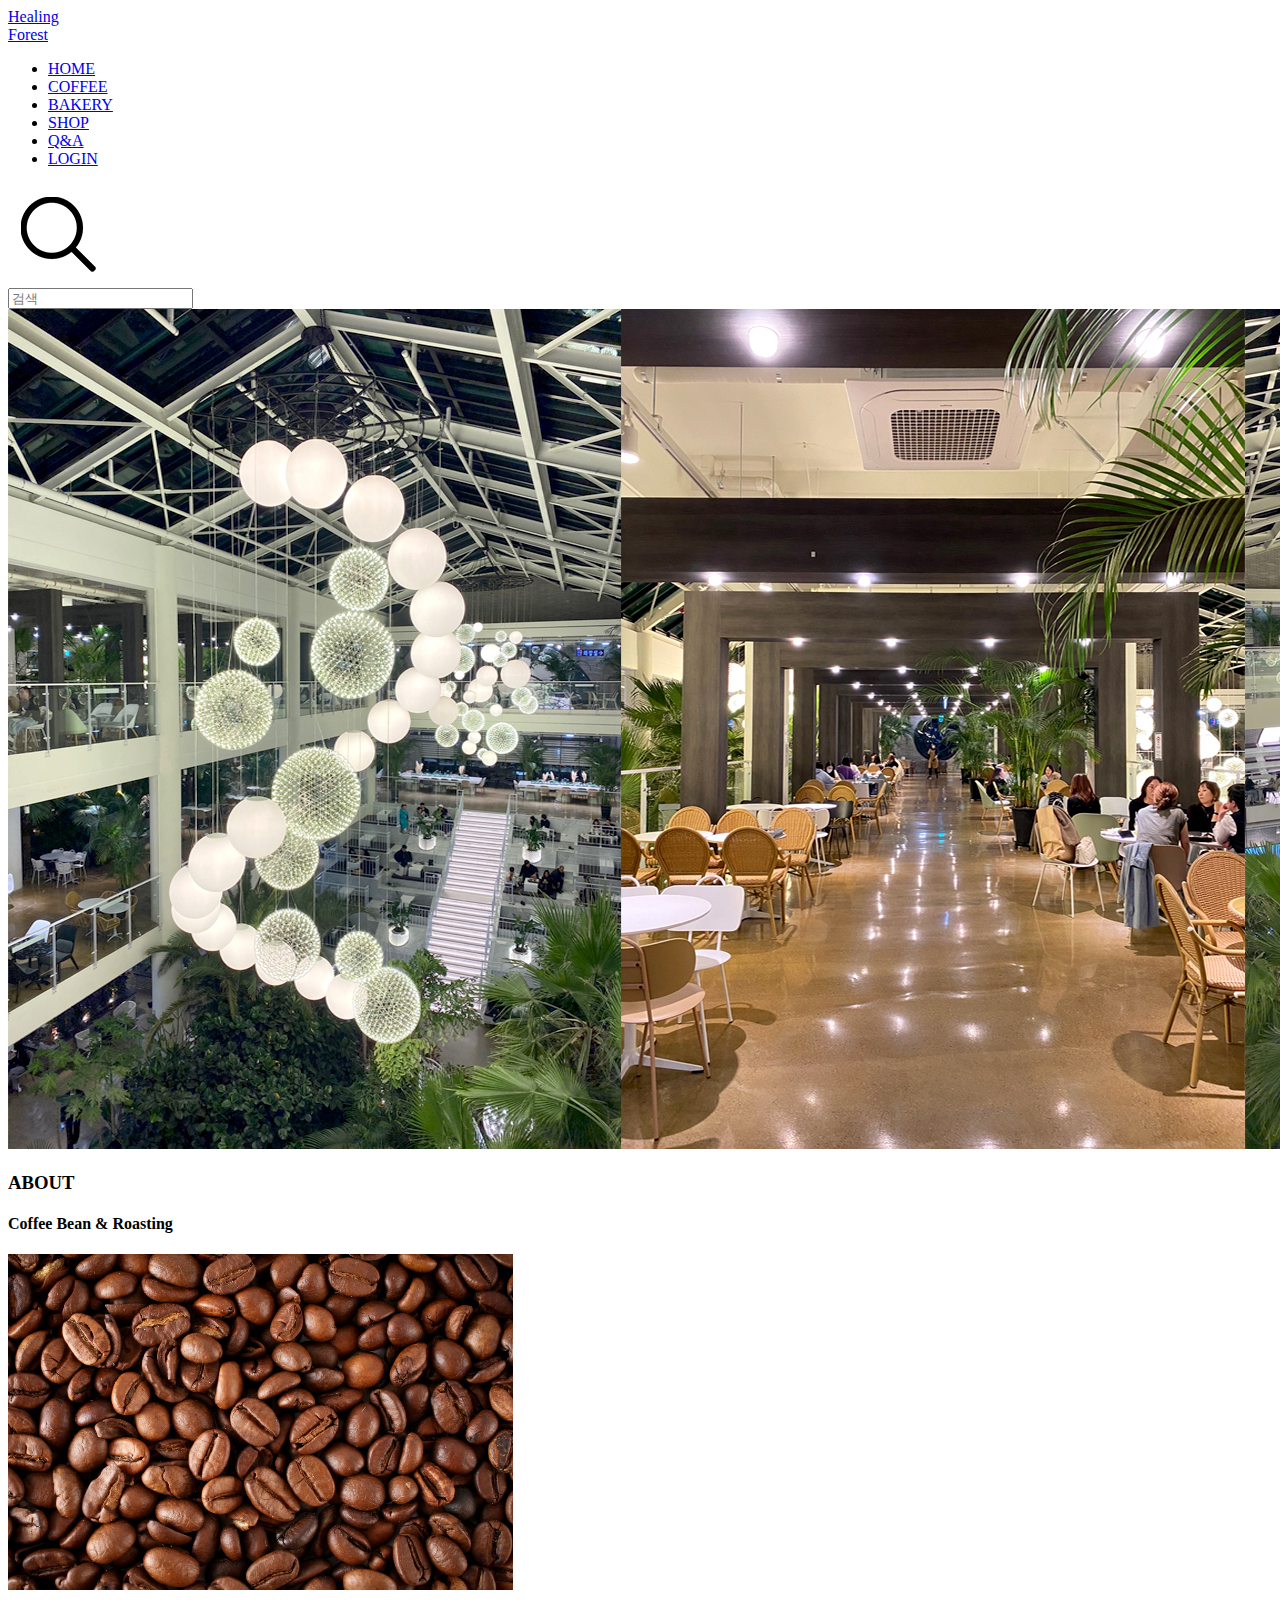
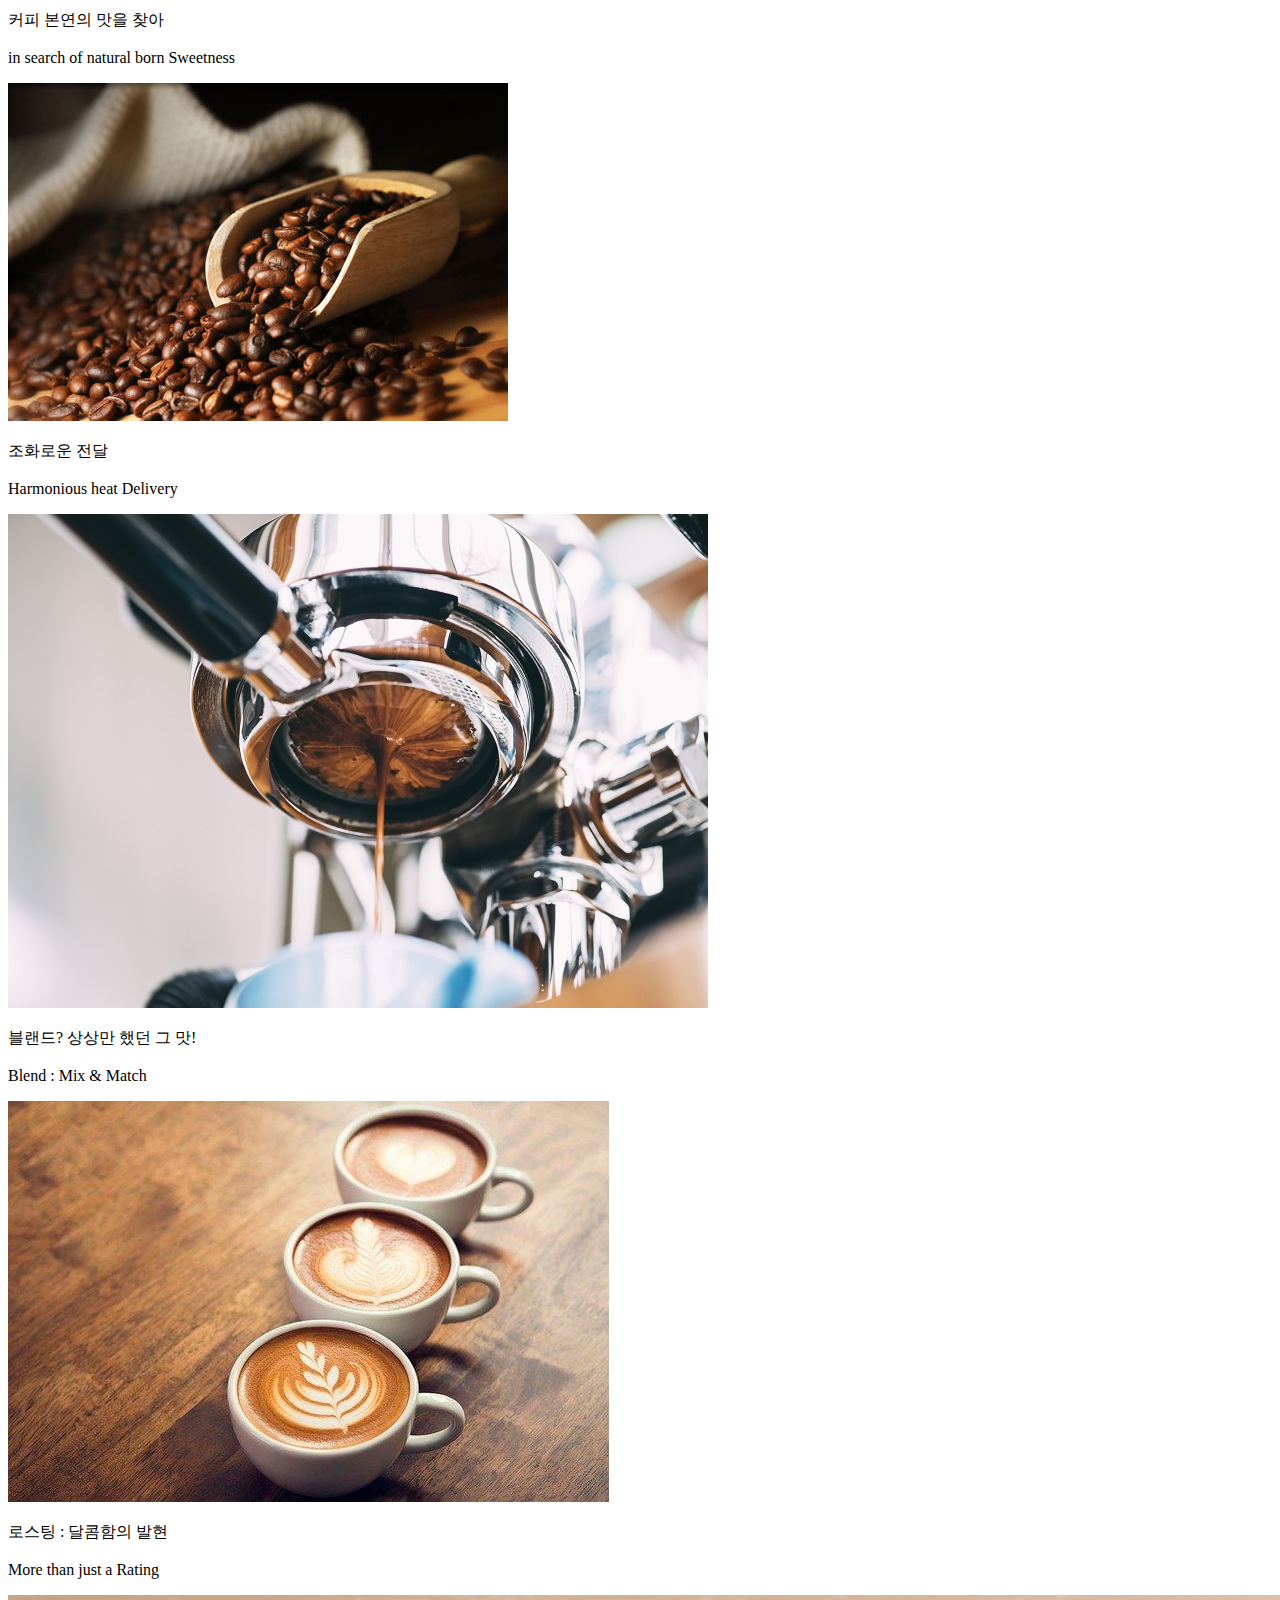
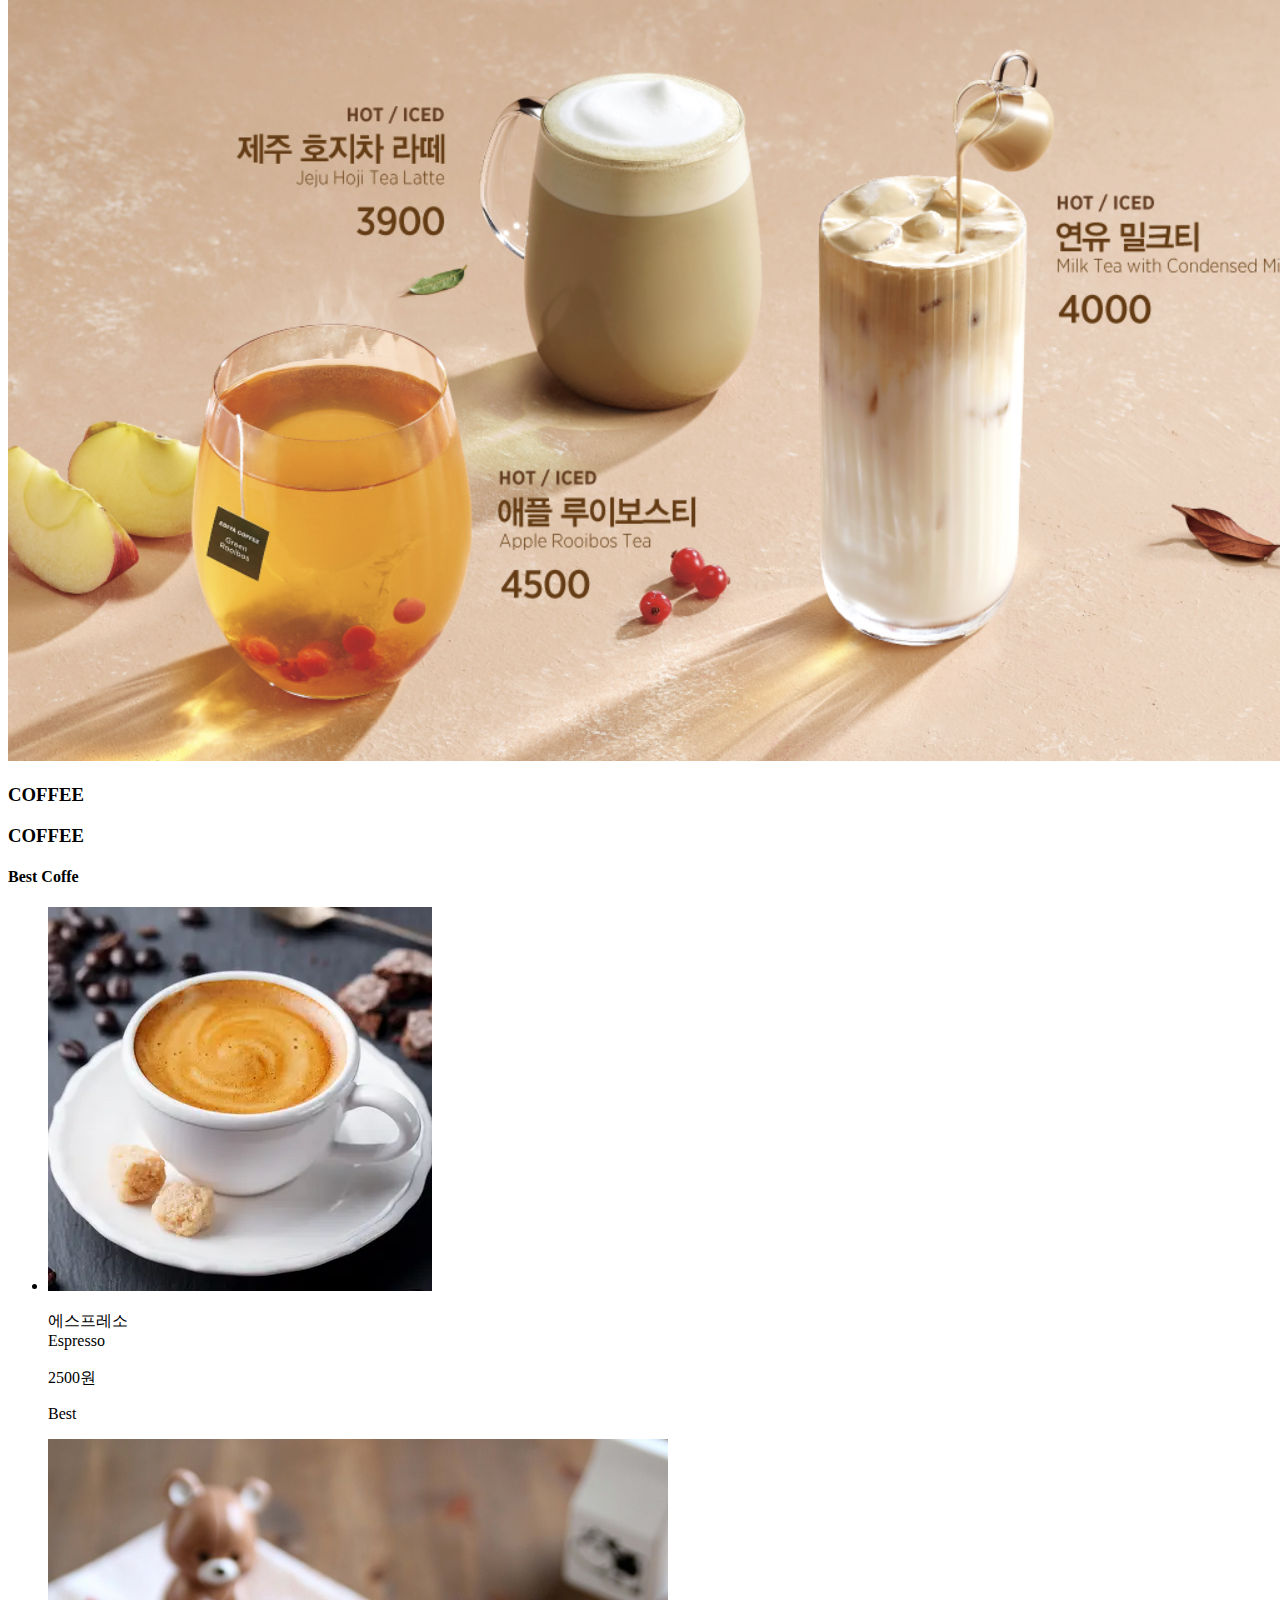
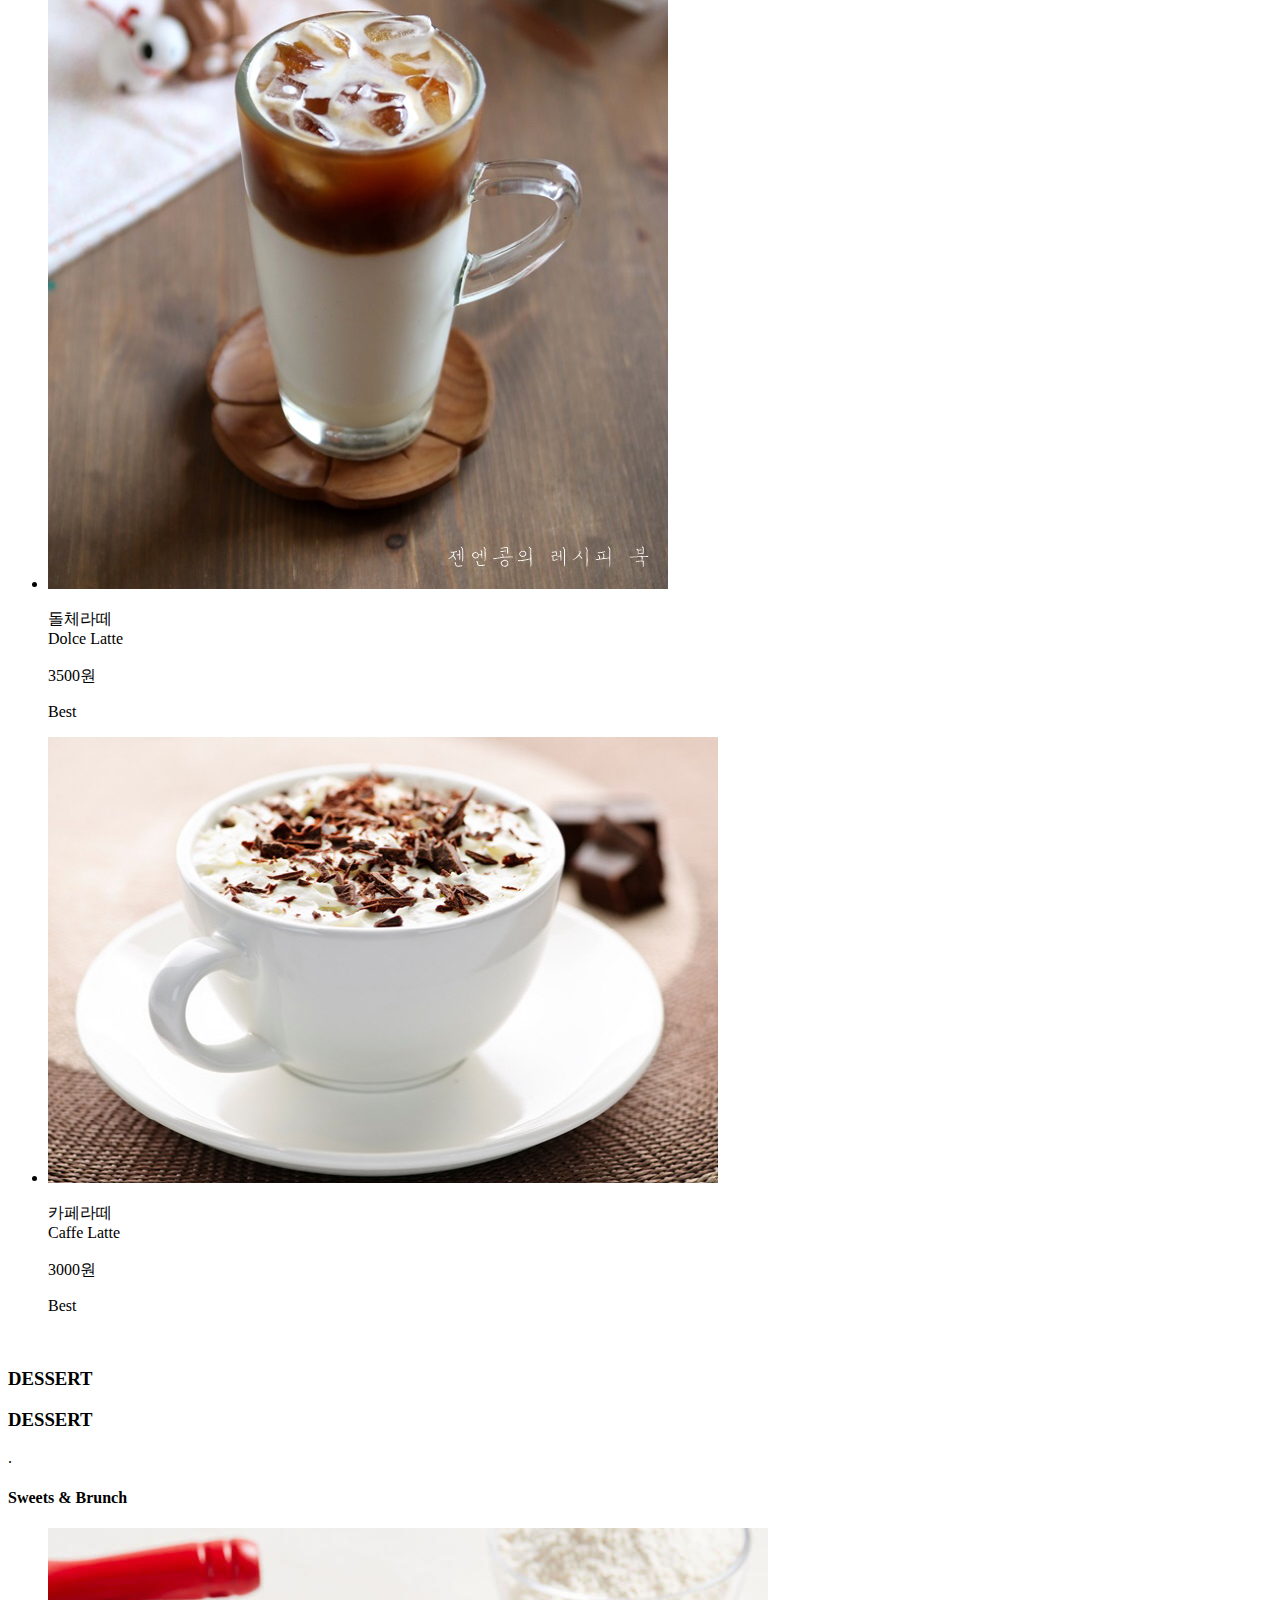
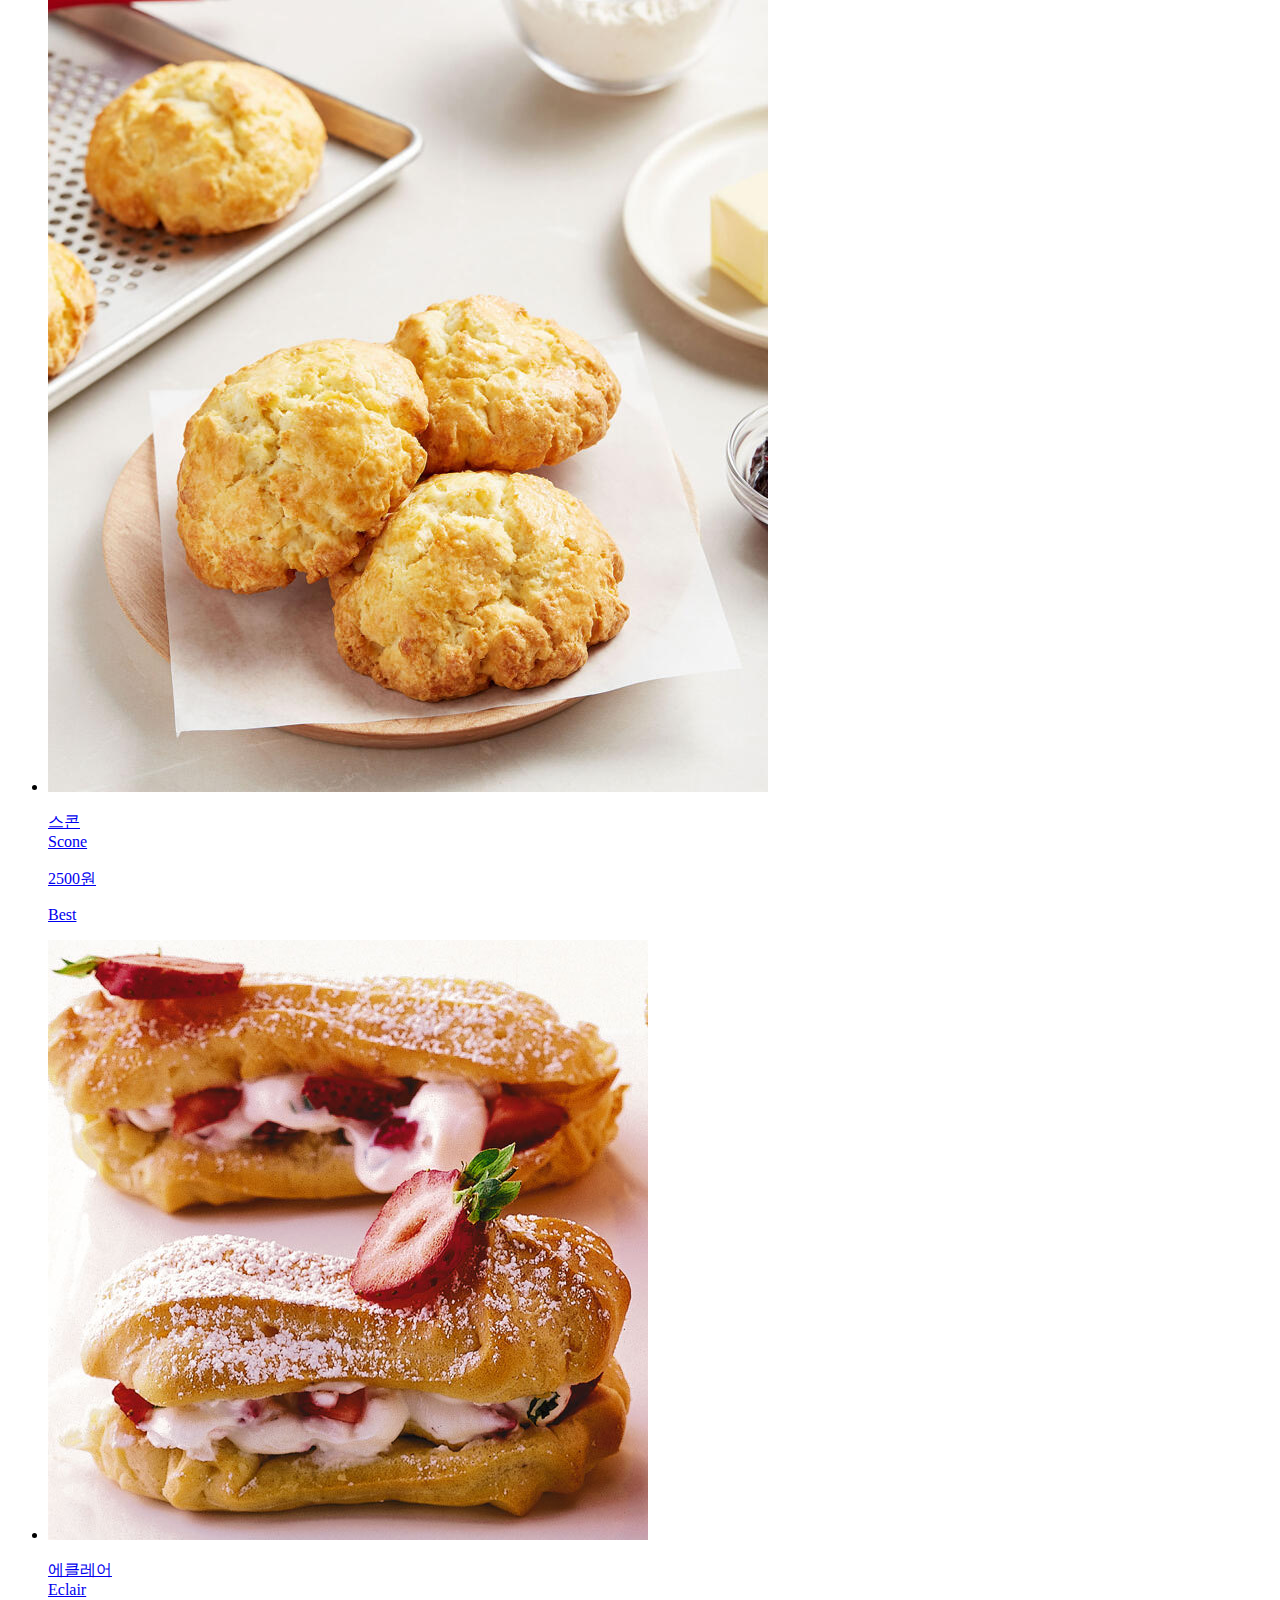
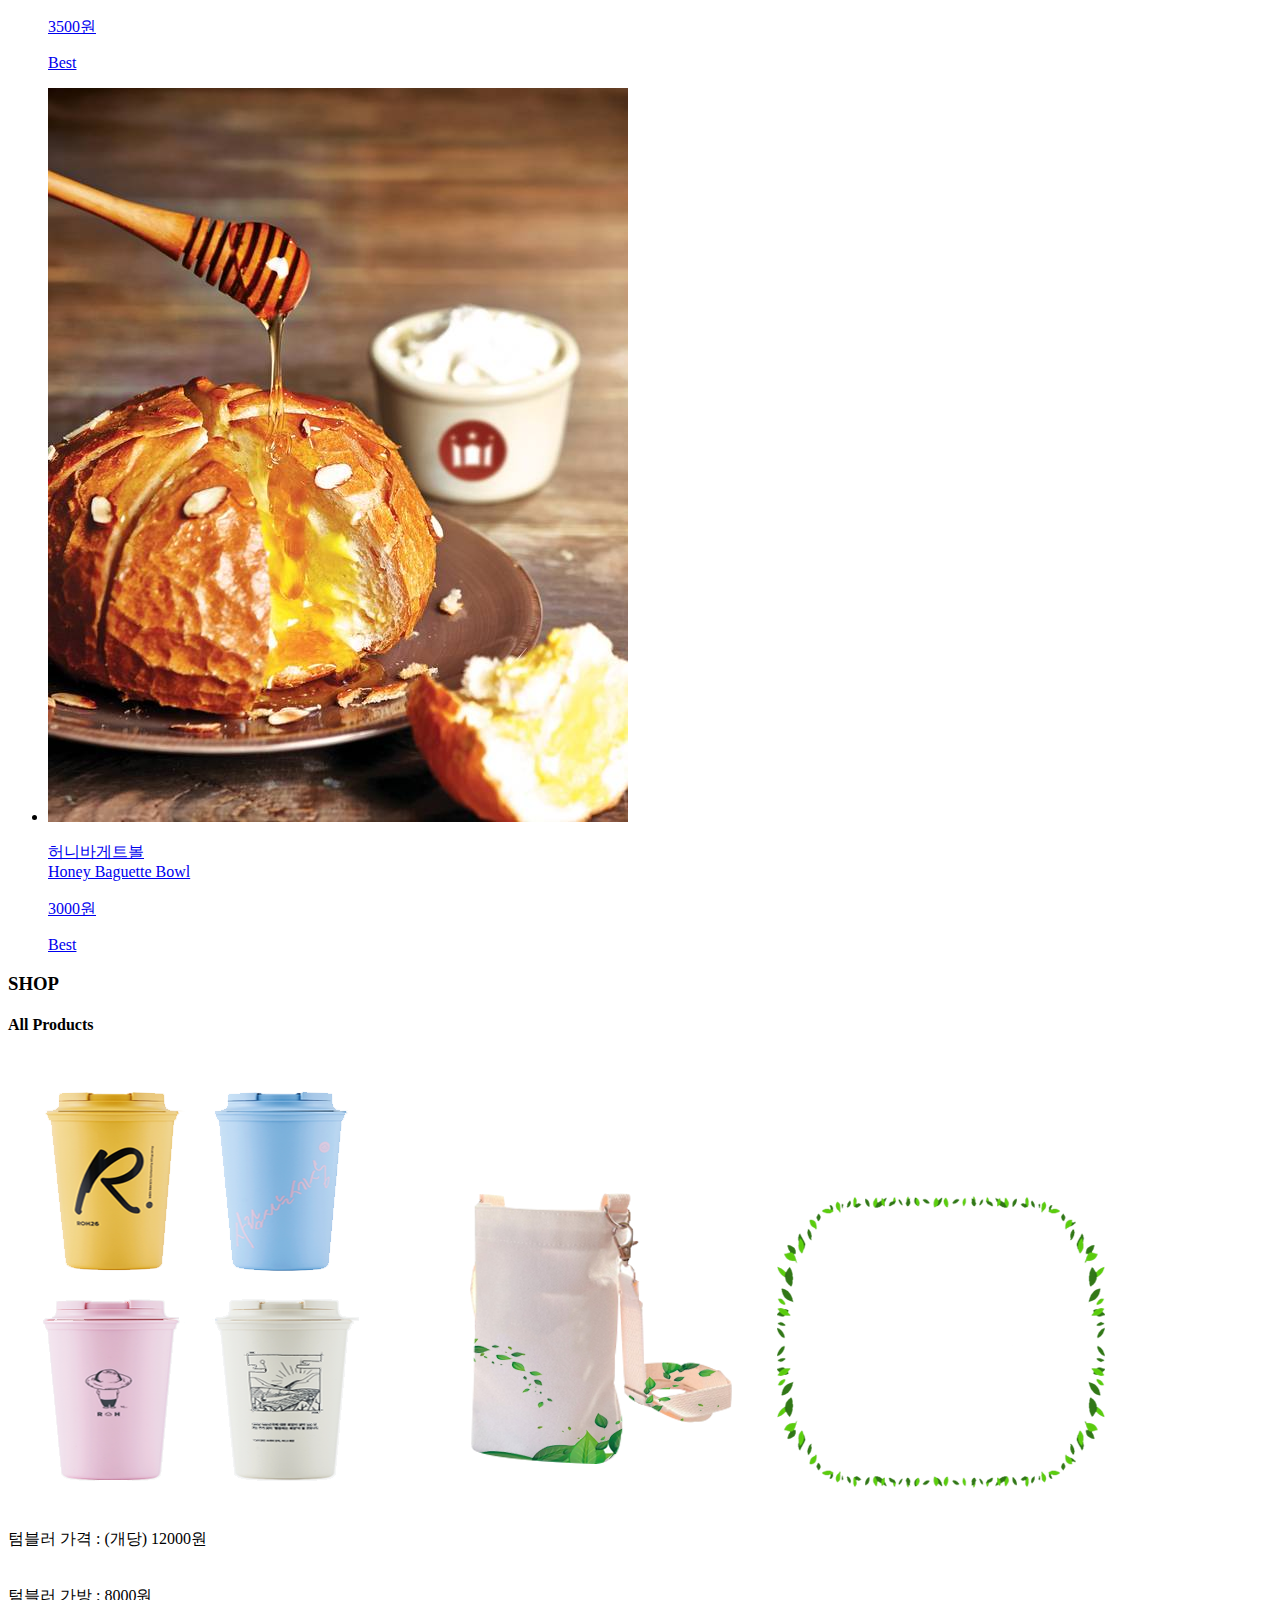
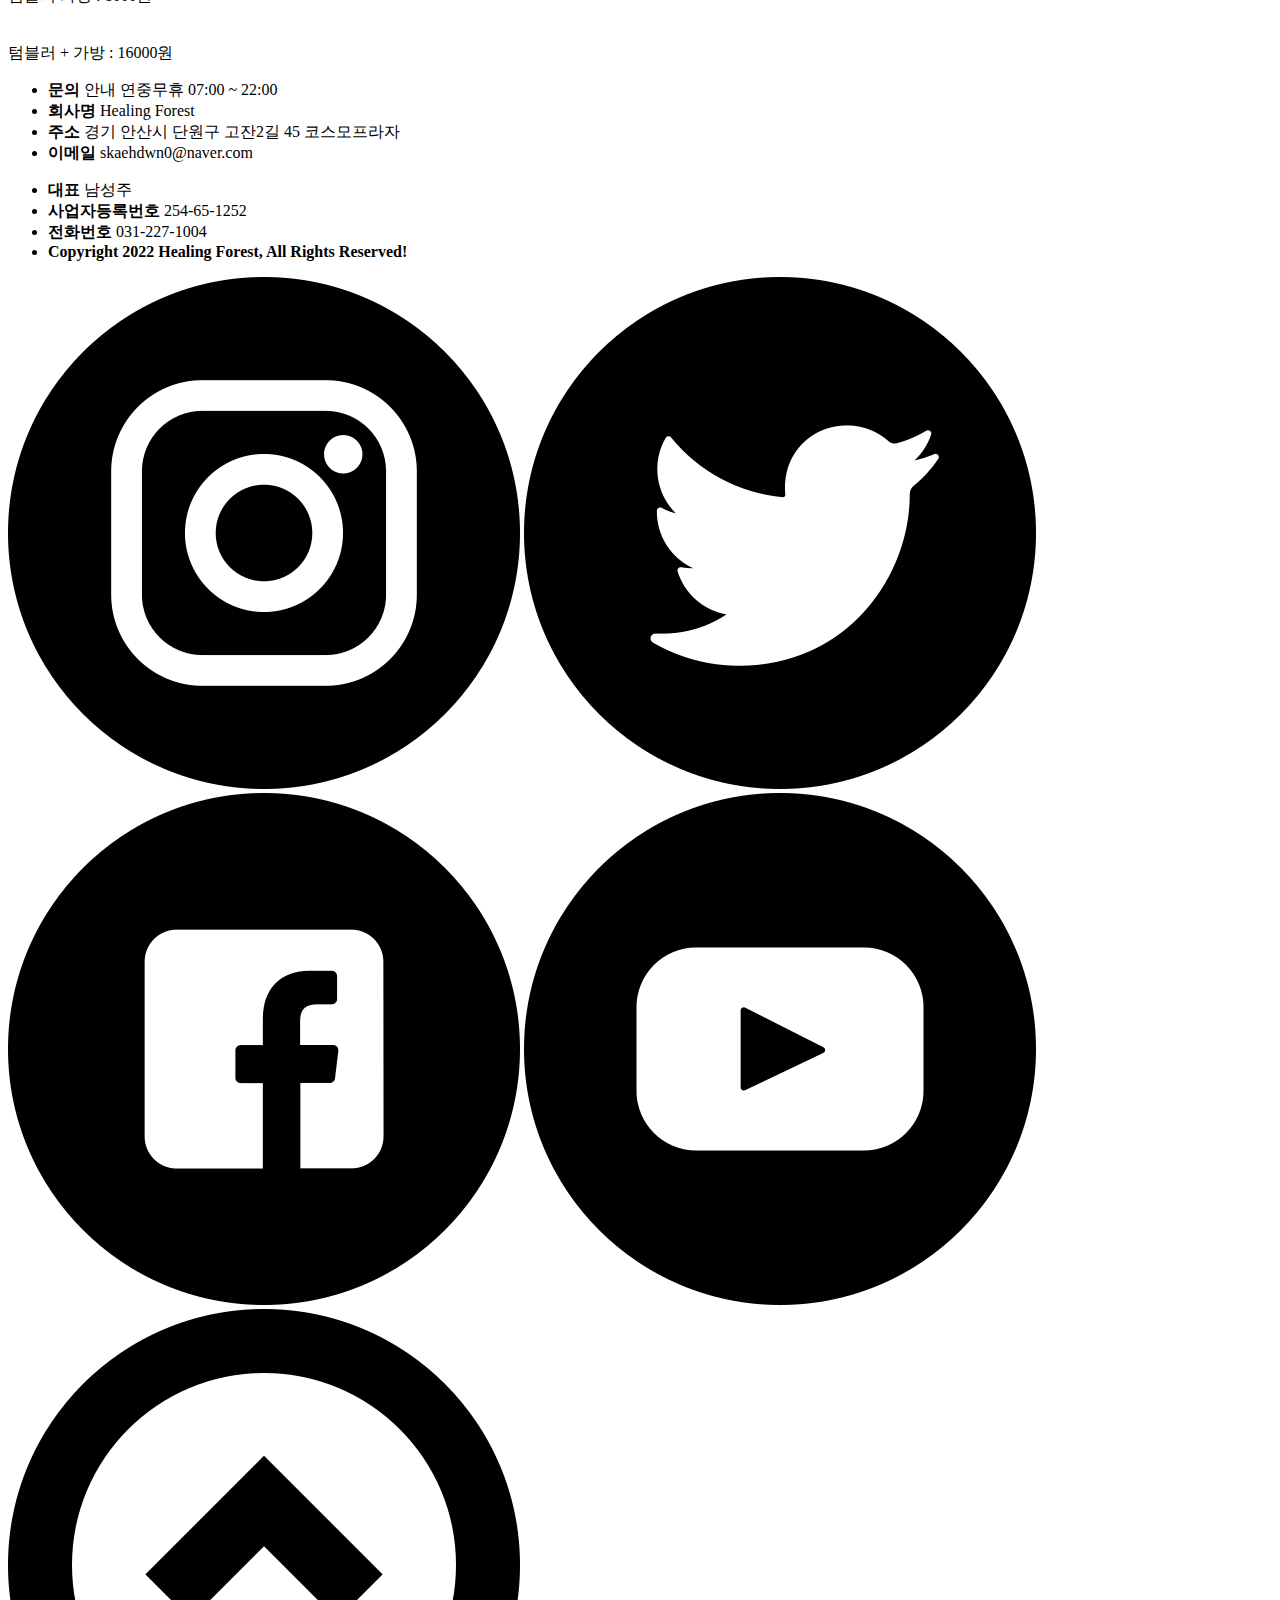
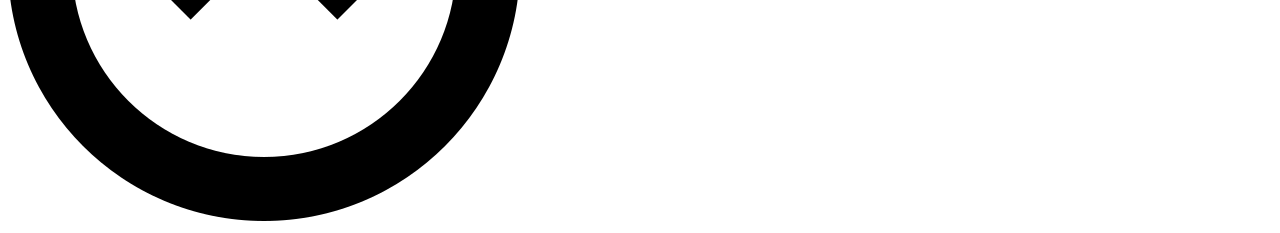
==== index.html @ e21e1502 "11/29" ====
<!DOCTYPE html>
<html lang="en">

<head>
    <meta charset="UTF-8">
    <meta http-equiv="X-UA-Compatible" content="IE=edge">
    <meta name="viewport" content="width=device-width, initial-scale=1.0">
    <title>Main Page</title>
    <link rel="stylesheet" href="main.css">

    <link href="https://fonts.googleapis.com/css2?family=Josefin+Sans&display=swap" rel="stylesheet">
    <script src="https://ajax.googleapis.com/ajax/libs/jquery/3.6.1/jquery.min.js"></script>

    <!-- 디저트 호버 + 이벤트 깜빡임 효과 -->
    <script>
        $(document).ready(function () {
            $('#dessert img').hover(function () {
                $(this).siblings('.best').fadeIn();
            }, function () {
                $(this).siblings('.best').fadeOut();
            });
        });

        setInterval(function () {
            $('.Event').toggle();
        }, 150);
    </script>
</head>

<body>
    <header>
        <a href="C:\Users\LINE\Documents\NamSeongJu\SeongJu\main.html">
            <div class="divHealingForest">Healing<br>Forest</div>
        </a>
        <div id="Healing">
            <ul>
                <li><a href="#">HOME</a></li>
                <li><a href="#">COFFEE</a></li>
                <li><a href="#">BAKERY</a></li>
                <li><a href="#">SHOP</a></li>
                <li><a href="#">Q&A</a></li>
                <li><a href="#">LOGIN</a></li>
            </ul>
        </div>

        <div class="img1">
            <img src="img0.png" alt="">
            <form action="action_page.php">
                <input type="text" name="box" placeholder="검색">
            </form>
        </div>
    </header>

    <div class="bar">
        <img src="img.jpg" alt="">
    </div>


    <section id="about">
        <h3>ABOUT</h3>
        <h4>Coffee Bean & Roasting</h4>
        <div class="div1">
            <a href="#"><img src="img4.png" alt=""></a>
            <p>커피 본연의 맛을 찾아<br><br>in search of natural born Sweetness</p>
        </div>
        <div class="div2">
            <a href=""><img src="img3.jpg" alt=""></a>
            <p>조화로운 전달<br><br>Harmonious heat Delivery</p>
        </div>

        <div class="div3">
            <a href=""><img src="img4.jpg" alt=""></a>
            <p>블랜드? 상상만 했던 그 맛!<br><br>Blend : Mix & Match</p>
        </div>

        <div class="div4">
            <a href="#"><img src="img5.jpg" alt=""></a>
            <p>로스팅 : 달콤함의 발현<br><br>More than just a Rating</p>
        </div>
    </section>

    <div class="coffee">
        <img src="coffee.jpg" alt="">
        <h3>COFFEE</h3>
    </div>

    <section id="coffee">
        <h3>COFFEE</h3>
        <h4>Best Coffe</h4>

        <div>
            <ul>
                <li><a href="#"><img src="img7.jpg" alt=""></a>
                    <p>에스프레소<br>Espresso<br><br>2500원</p>
                    <p class="best">Best</p>
                </li>
                <li><a href="#"><img src="img8.jpg" alt=""></a>
                    <p>돌체라떼<br>Dolce Latte<br><br>3500원</p>
                    <p class="best">Best</p>
                </li>
                <li><a href="#"><img src="img9.jpg" alt=""></a>
                    <p>카페라떼<br>Caffe Latte<br><br>3000원</p>
                    <p class="best">Best</p>
                </li>
            </ul>
        </div>

    </section>

    <div class="dessert">
        <img src="dessert.png" alt="">
        <h3>DESSERT</h3>
    </div>

    <section id="dessert">
        <h3>DESSERT</h3>.
        <h4>Sweets & Brunch</h4>

        <div>
            <ul>
                <li>
                    <a href="#">
                        <img src="img11.jpg" alt="">
                        <p>스콘<br>Scone<br><br>2500원</p>
                        <p class="best">Best</p>
                    </a>
                </li>

                <li><a href="#"><img src="img12.jpg" alt="">
                        <p>에클레어<br>Eclair<br><br>3500원</p>
                        <p class="best">Best</p>
                    </a>
                </li>

                <li><a href="#"><img src="img13.jpg" alt="">
                        <p>허니바게트볼<br>Honey Baguette Bowl<br><br>3000원</p>
                        <p class="best">Best</p>
                    </a>
                </li>
            </ul>
        </div>
    </section>

    <section id="shop">
        <h3>SHOP</h3>
        <h4>All Products</h4>
        <div>
            <a href="#"><img src="Tb.png" alt="" class="img0"></a>
            <a href="#"><img src="img25.png" alt="" class="img0"></a>
            <img src="img26.png" alt="">
            <p class="Event">Event</p>
        </div>
        <p>텀블러 가격 : (개당) 12000원<br><br><br>텀블러 가방 : 8000원<br><br><br>텀블러 + 가방 : 16000원</p>
    </section>

    <footer>
        <div class="section">
            <div class="information1">
                <ul>
                    <li><b>문의</b> 안내 연중무휴 07:00 ~ 22:00</li>
                    <li><b>회사명</b> Healing Forest</li>
                    <li><b>주소</b> 경기 안산시 단원구 고잔2길 45 코스모프라자</li>
                    <li><b>이메일</b> skaehdwn0@naver.com</li>
                </ul>
            </div>


            <div class="information2">
                <ul>
                    <li><b>대표</b> 남성주</li>
                    <li><b>사업자등록번호</b> 254-65-1252</li>
                    <li><b>전화번호</b> 031-227-1004</li>
                    <li><b>Copyright 2022 Healing Forest, All Rights Reserved!</b></li>
                </ul>
            </div>


            <div class="img2">
                <a href="#"><img src="instar.png" alt="인스타"></a>
                <a href="#"><img src="Twich.png" alt="트위치"></a>
                <a href="#"><img src="facebook.png" alt="페북"></a>
                <a href="#"><img src="youtube.png" alt="유튜브"></a>
            </div>
        </div>

        <div class="img4">
            <a href="#"><img src="top.png" alt="맨위로"></a>
        </div>
    </footer>
</body>

</html>
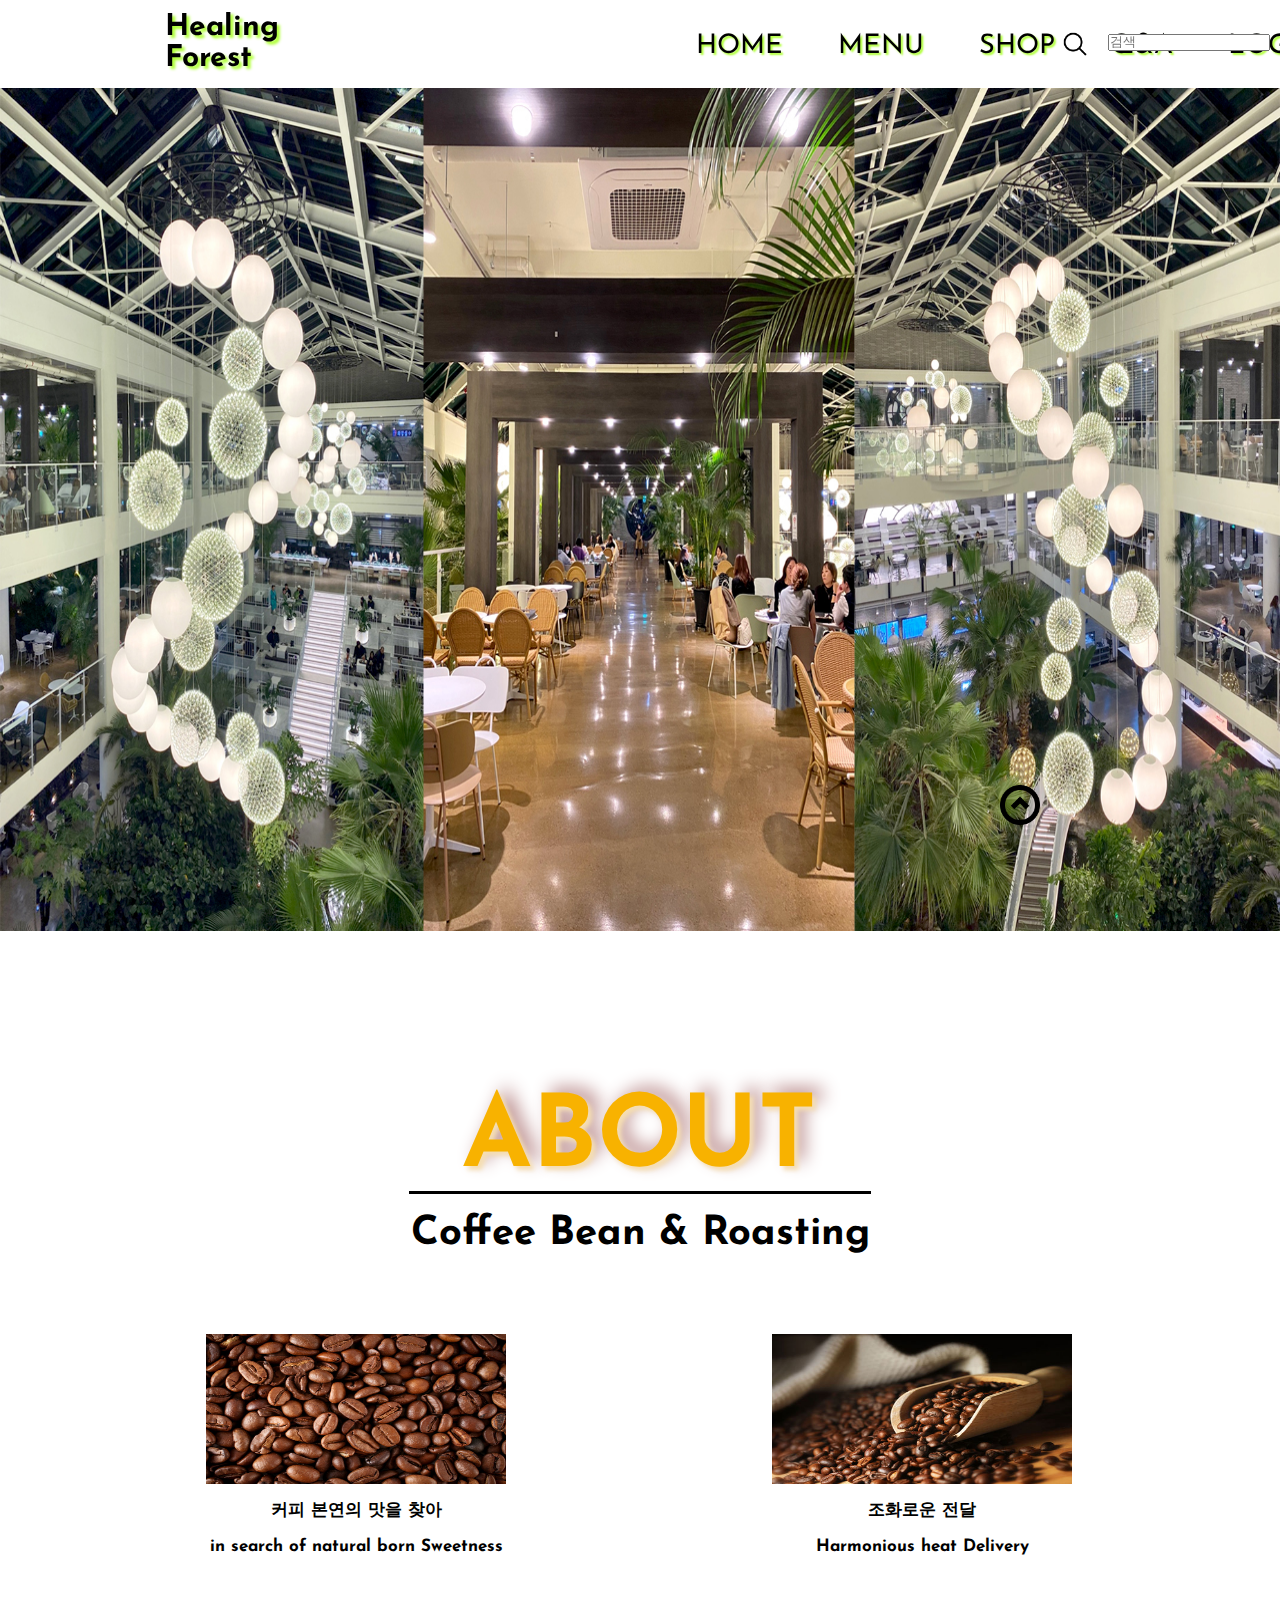
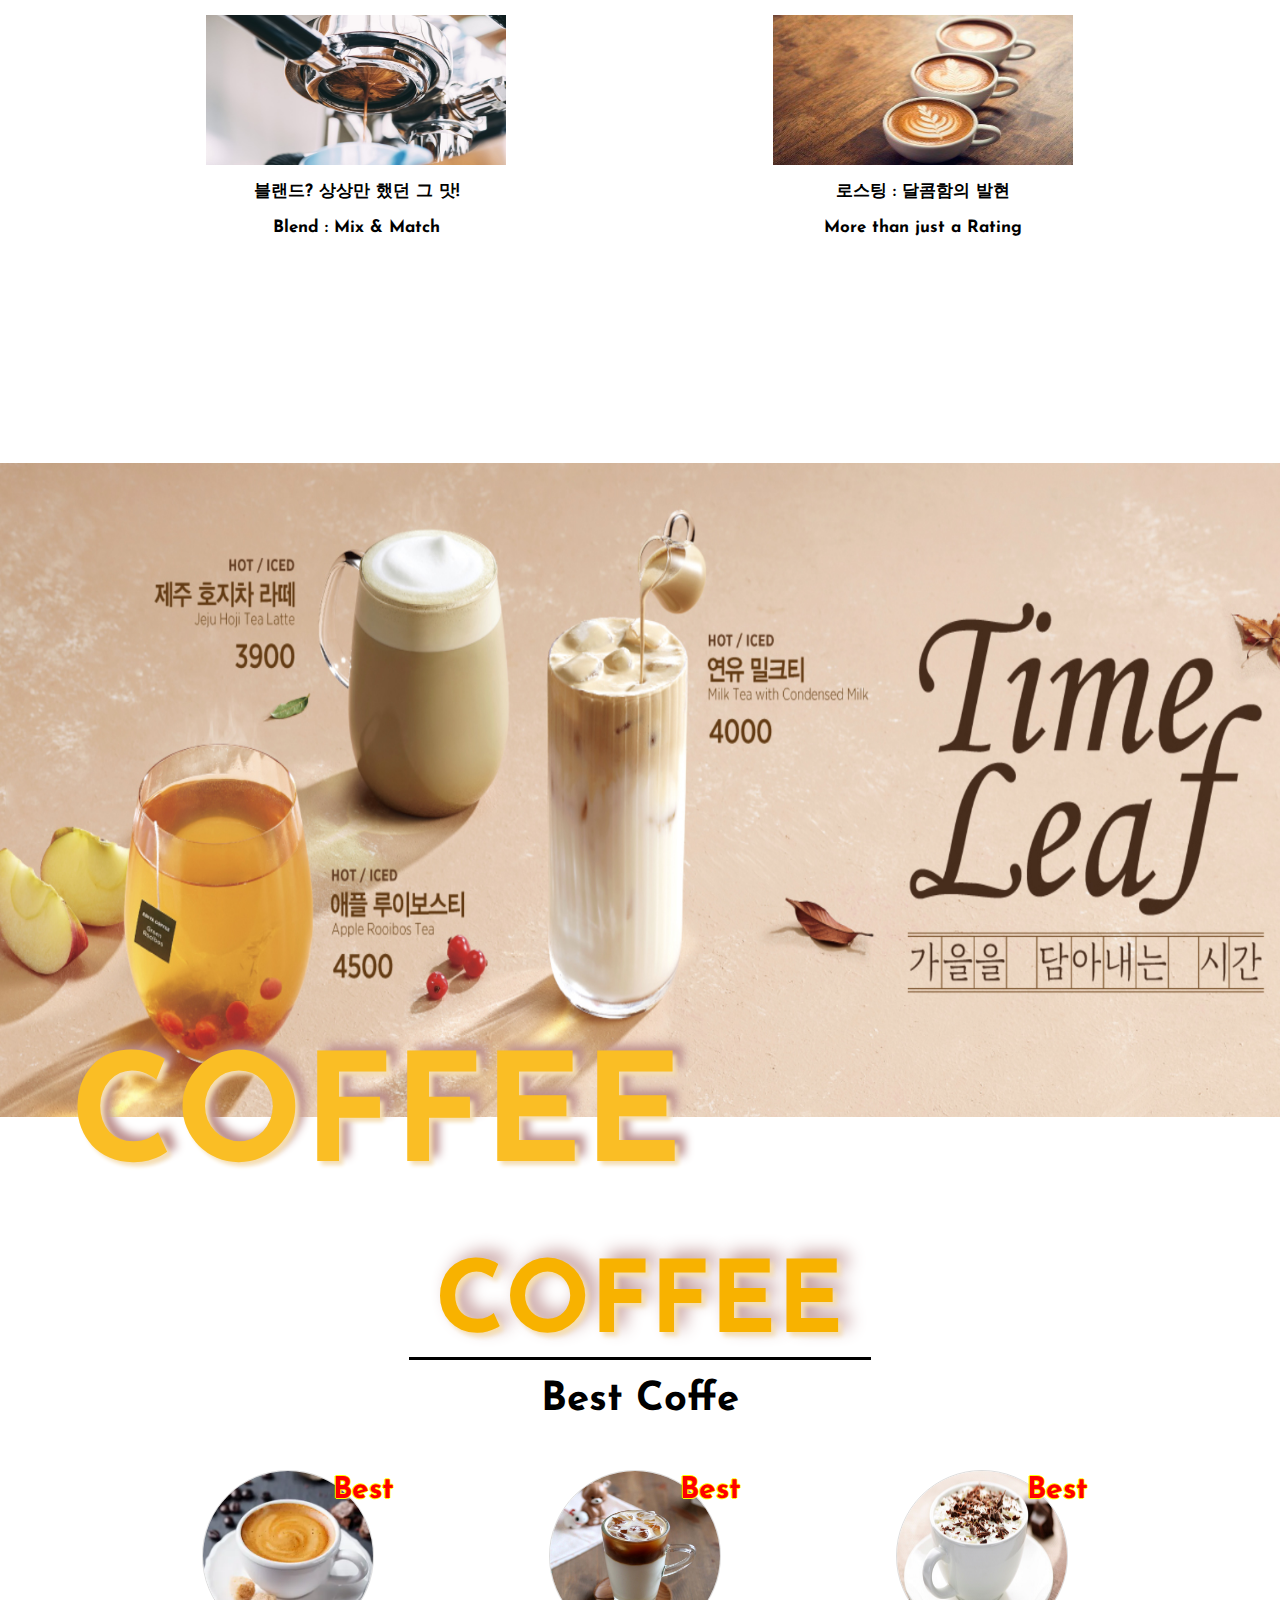
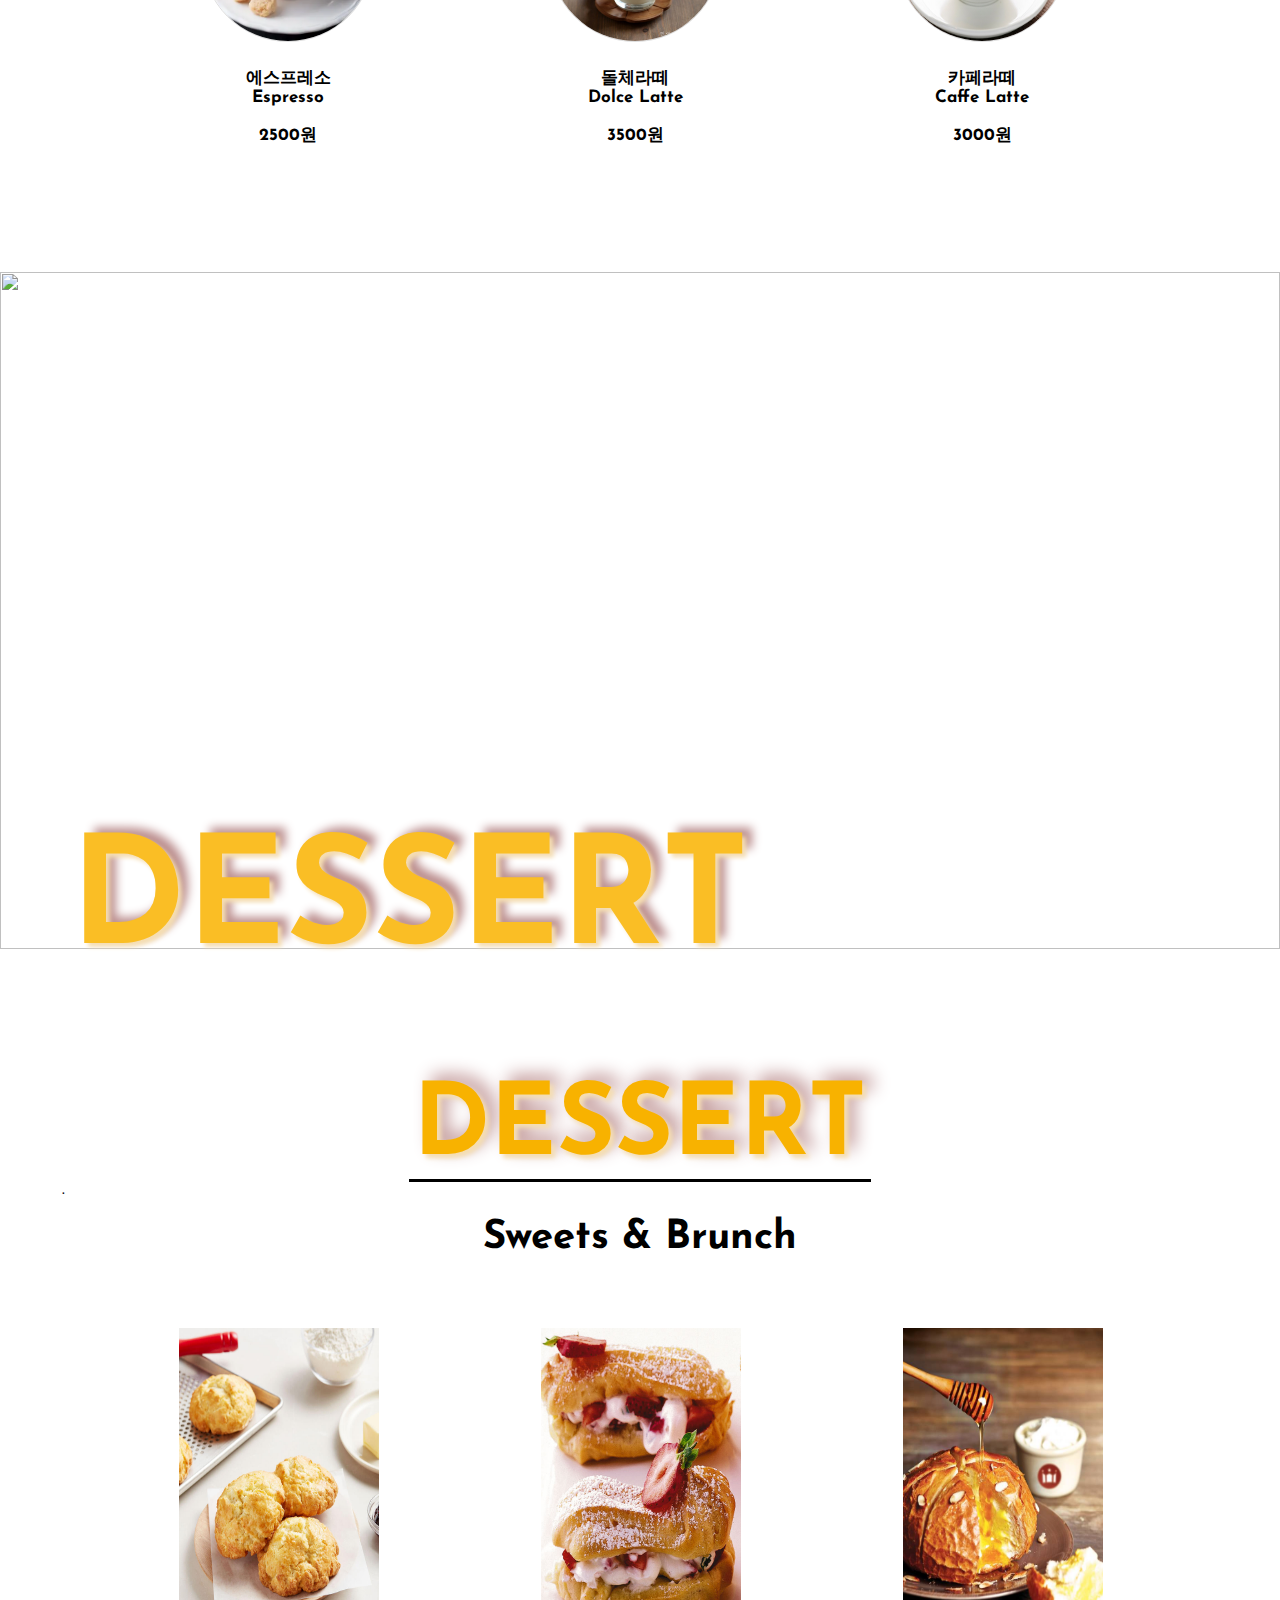
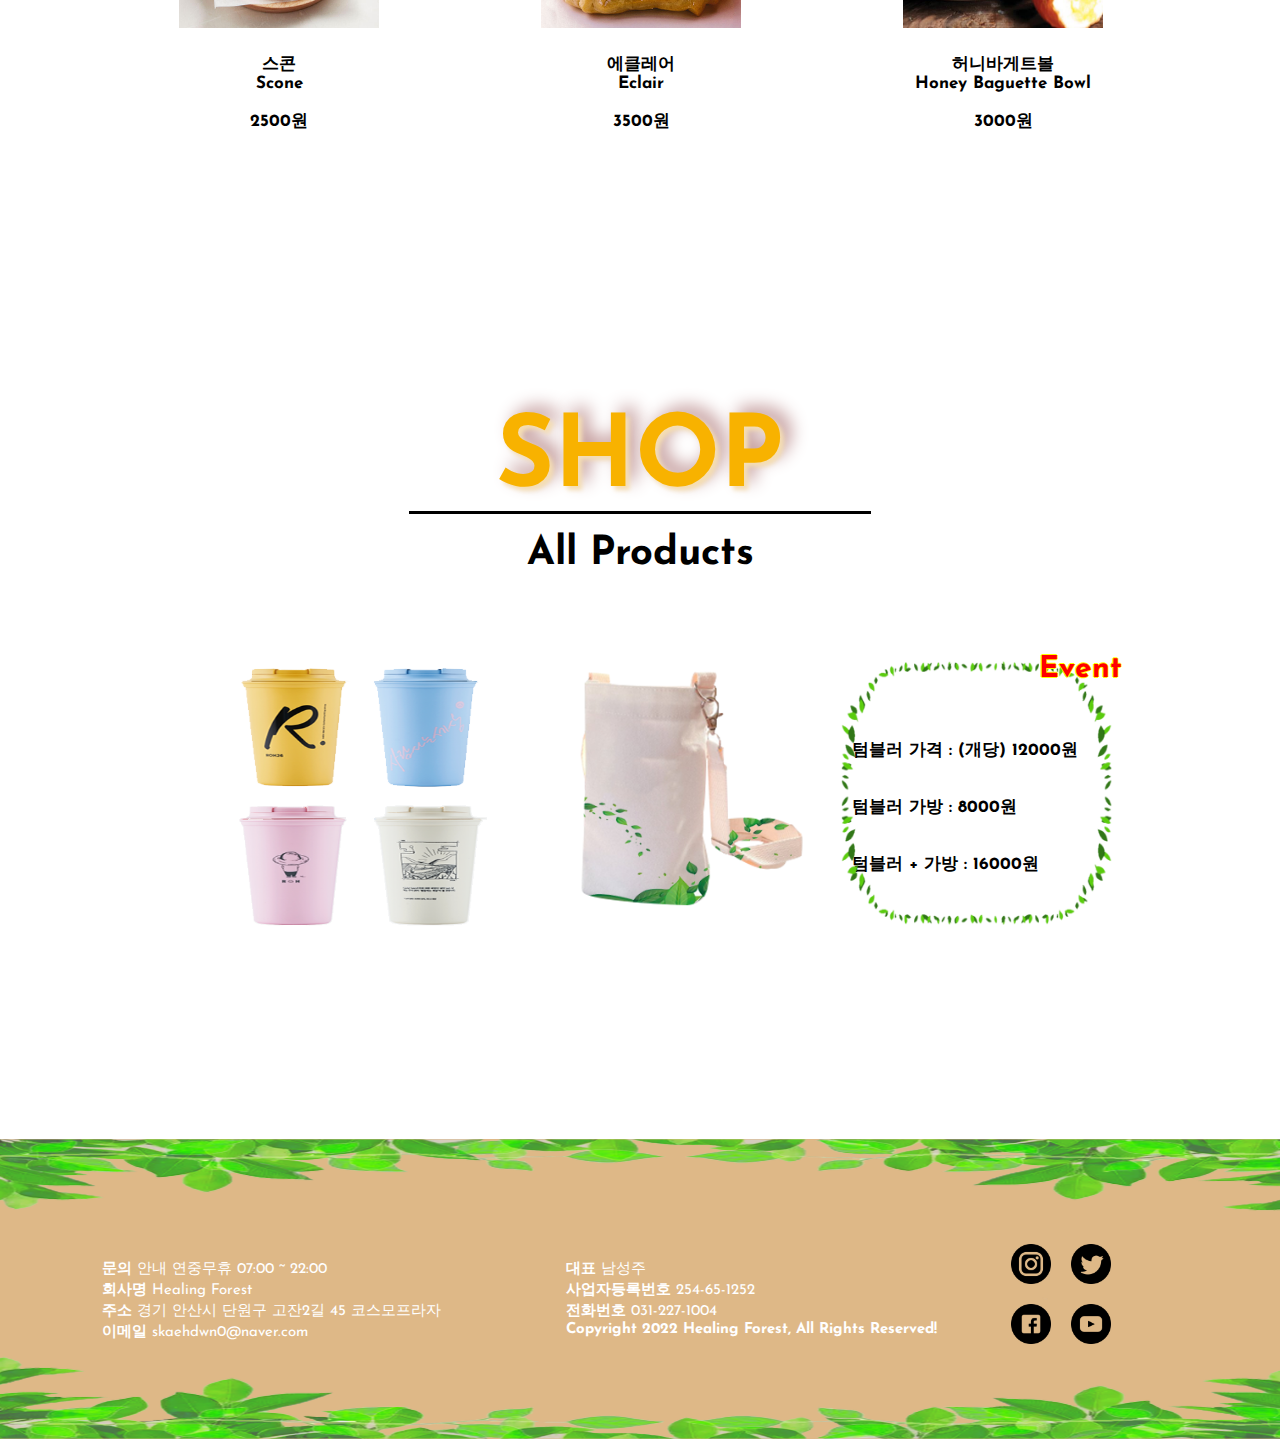
==== commit 68b74193: "11/29" ====
--- a/index.html
+++ b/index.html
@@ -6,7 +6,7 @@
     <meta http-equiv="X-UA-Compatible" content="IE=edge">
     <meta name="viewport" content="width=device-width, initial-scale=1.0">
     <title>Main Page</title>
-    <link rel="stylesheet" href="main.css">
+    <link rel="stylesheet" href="index.css">
 
     <link href="https://fonts.googleapis.com/css2?family=Josefin+Sans&display=swap" rel="stylesheet">
     <script src="https://ajax.googleapis.com/ajax/libs/jquery/3.6.1/jquery.min.js"></script>
@@ -29,14 +29,13 @@
 
 <body>
     <header>
-        <a href="C:\Users\LINE\Documents\NamSeongJu\SeongJu\main.html">
+        <a href="index.html">
             <div class="divHealingForest">Healing<br>Forest</div>
         </a>
         <div id="Healing">
             <ul>
                 <li><a href="#">HOME</a></li>
-                <li><a href="#">COFFEE</a></li>
-                <li><a href="#">BAKERY</a></li>
+                <li><a href="sub.html">MENU</a></li>          
                 <li><a href="#">SHOP</a></li>
                 <li><a href="#">Q&A</a></li>
                 <li><a href="#">LOGIN</a></li>
--- a/index.css
+++ b/index.css
@@ -0,0 +1,571 @@
+@charset "UTF-8";
+
+@font-face {
+    font-family: 'LeeSeoyun';
+    src: url('https://cdn.jsdelivr.net/gh/projectnoonnu/noonfonts_2202-2@1.0/LeeSeoyun.woff') format('woff');
+    font-weight: normal;
+    font-style: normal;
+}
+
+* {
+    margin: 0;
+    padding: 0;
+    font-family: 'LeeSeoyun', 'Josefin Sans', sans-serif;
+}
+
+p {
+    font-weight: bold;
+}
+
+header {
+    width: 100%;
+    height: 88px;
+    margin: 0 auto;
+    position: sticky;
+    top: 0;
+    background-color: rgba(255, 255, 255, 0.83);
+    z-index: 5;
+}
+
+header .divHealingForest {
+    text-shadow: 3px 3px 3px greenyellow;
+    position: absolute;
+    top: 12px;
+    left: 165px;
+    font-size: 30px;
+    font-weight: bold;
+    color: black
+}
+
+
+.divHealingForest {
+    width: 8ch;
+    animation: typing 0.75s steps(100), blink .10s step-end infinite alternate;
+    white-space: nowrap;
+    overflow: hidden;
+
+}
+
+@keyframes typing {
+    from {
+        width: 0
+    }
+}
+
+@keyframes blink {
+    50% {
+        /* border-color: transparent */
+    }
+}
+
+header #Healing {
+    width: 1255px;
+    height: 88px;
+    /* background-color: red; */
+    margin: 0 0 0 355px;
+    text-align: center;
+    float: left;
+
+}
+
+header div ul {
+    list-style: none;
+}
+
+header div ul li {
+    display: inline-block;
+    margin-top: 33px;
+    margin-left: 30px;
+    padding-left: 20px;
+}
+
+header div ul li a {
+    text-decoration: none;
+    text-shadow: 2px 2px 2px greenyellow;
+    font-size: 27px;
+    color: black;
+}
+
+header div ul li a:hover {
+    color: yellowgreen;
+    cursor: grab;
+}
+
+.img1 {
+    width: 15%;
+    height: auto;
+    float: right;
+}
+
+header .img1 img {
+    width: 30px;
+    height: 30px;
+    /* background-color: white; */
+    position: absolute;
+    top: 29px;
+    right: 190px;
+    transition: all 1s;
+}
+
+form {
+    position: absolute;
+    top: 34px;
+    right: 10px;
+}
+
+form input {
+    transition: all 1s;
+}
+
+form input:hover {
+    background-color: aliceblue;
+}
+
+.img1:hover input[type="text"] {
+    transform: scale(1.2);
+    transform-origin: right center;
+
+}
+
+.img1:hover img {
+    transform: translateX(-100%);
+}
+
+.bar {
+    width: 100%;
+    height: 843px;
+    /* background-color: cadetblue; */
+    margin: 0 auto;
+}
+
+.bar img {
+    width: 100%;
+    height: 843px;
+}
+
+#about {
+    width: 1156px;
+    height: 1132px;
+    /* background-color: coral; */
+    margin: 0 auto;
+}
+
+#about h3,
+h4 {
+    text-align: center;
+}
+
+#about h3 {
+    font-size: 100px;
+    padding-top: 160px;
+    border-bottom: 3px solid black;
+    margin: 0 auto;
+    width: 40%;
+    color: rgb(248, 178, 0);
+    text-shadow: 4px 4px 4px wheat, 10px -5px 18px rosybrown;
+}
+
+#about h4 {
+    font-size: 40px;
+    padding-top: 20px;
+    padding-bottom: 20px;
+    font-weight: bolder;
+}
+
+#about div {
+    float: left;
+    margin: 60px 127px 0 139px;
+}
+
+#about .div1 {
+    float: left;
+    padding: 0 0 0 5px;
+}
+
+#about .dov2 {
+    float: right;
+}
+
+#about .div3 {
+    float: left;
+    padding: 0 0 0 5px;
+}
+
+#about .div4 {
+    float: right;
+    padding-right: 18px;
+}
+
+#about div a {
+    cursor: help;
+}
+
+#about img {
+    width: 300px;
+    height: 150px;
+}
+
+#about div p {
+    text-align: center;
+    font-size: 17px;
+    font-weight: bold;
+    padding-top: 10px;
+}
+
+.coffee {
+    width: 100%;
+    height: 654px;
+    /* background-color: aqua; */
+}
+
+.coffee img {
+    width: 100%;
+    height: 654px;
+}
+
+.coffee h3 {
+    font-size: 150px;
+    margin-top: -73px;
+    margin-left: 70px;
+    color: rgb(250, 190, 37);
+    text-shadow: 4px 4px 4px wheat, 10px -5px 10px rosybrown;
+}
+
+#coffee {
+    width: 1156px;
+    height: 755px;
+    /* background-color: green; */
+    margin: 0 auto;
+}
+
+#coffee h3,
+h4 {
+    text-align: center;
+}
+
+#coffee h3 {
+    font-size: 100px;
+    padding-top: 140px;
+    border-bottom: 3px solid black;
+    margin: 0 auto;
+    width: 40%;
+    color: rgb(248, 178, 0);
+    text-shadow: 4px 4px 4px wheat, 10px -5px 18px rosybrown;
+}
+
+#coffee h4 {
+    font-size: 40px;
+    padding-top: 20px;
+    padding-bottom: 20px;
+    font-weight: bolder;
+}
+
+#coffee div {
+    width: 1156px;
+    height: 300px;
+
+}
+
+#coffee div {
+    float: left;
+}
+
+#coffee div ul {
+    list-style: none;
+}
+
+#coffee div ul li {
+    display: inline-block;
+    margin: 30px 30px 0 140px;
+    position: relative;
+}
+
+
+#coffee div img {
+    width: 170px;
+    height: 170px;
+    border-radius: 100px;
+    border: 1px solid #ddd;
+}
+
+#coffee div img:hover {
+    box-shadow: 0 0 2px 5px rgba(255, 187, 0, 0.5);
+}
+
+#coffee div p {
+    font-size: 17px;
+    text-align: center;
+    padding: 20px 0 0 0;
+
+}
+
+#coffee .best {
+    width: 100%;
+    height: 30px;
+}
+
+#coffee div ul li .best {
+    margin: 60px 0 0 285px;
+    padding: 0 0 0 15px;
+    font-size: 30px;
+    font-weight: bold;
+    color: red;
+    text-shadow: -1px 0px yellow, 0px 1px yellow, 1px 0px yellow, 0px -1px yellow;
+    position: absolute;
+    top: -55px;
+    right: -75px;
+}
+
+
+.dessert {
+    width: 100%;
+    height: 627px;
+    /* background-color: brown; */
+}
+
+.dessert img {
+    width: 100%;
+    height: 677px;
+}
+
+.dessert h3 {
+    font-size: 150px;
+    margin-top: -123px;
+    margin-left: 70px;
+    color: rgb(250, 190, 37);
+    text-shadow: 4px 4px 4px wheat, 10px -5px 10px rosybrown;
+}
+
+#dessert {
+    width: 1156px;
+    height: 982px;
+    /* background-color: chocolate; */
+    margin: 0 auto;
+}
+
+#dessert h3,
+h4 {
+    text-align: center;
+}
+
+#dessert h3 {
+    font-size: 100px;
+    padding-top: 180px;
+    border-bottom: 3px solid black;
+    margin: 0 auto;
+    width: 40%;
+    color: rgb(248, 178, 0);
+    text-shadow: 4px 4px 4px wheat, 10px -5px 18px rosybrown;
+}
+
+#dessert h4 {
+    font-size: 40px;
+    padding-top: 20px;
+    padding-bottom: 20px;
+    font-weight: bolder;
+}
+
+#dessert div {
+    float: left;
+}
+
+#dessert div ul {
+    list-style: none;
+}
+
+#dessert div ul li {
+    display: inline-block;
+    padding: 50px 40px 0 117px;
+    position: relative;
+}
+
+#dessert div ul li a {
+    text-decoration: none;
+    color: black;
+}
+
+#dessert div ul li .best {
+    margin: 55px 0 0 285px;
+    padding: 0 0 0 15px;
+    font-size: 30px;
+    font-weight: bold;
+    color: red;
+    text-shadow: -1px 0px yellow, 0px 1px yellow, 1px 0px yellow, 0px -1px yellow;
+    position: absolute;
+    top: -25px;
+    right: 0;
+    display: none;
+}
+
+#dessert img:hover {
+    cursor: zoom-in;
+    transform: scale(1.1);
+    transition: all 0.3s ease-in-out;
+}
+
+#dessert div img {
+    width: 200px;
+    height: 300px;
+}
+
+#dessert div p {
+    font-size: 17px;
+    text-align: center;
+    padding-top: 20px;
+}
+
+#shop {
+    width: 1156px;
+    height: 858px;
+    /* background-color: lightskyblue; */
+    margin: 0 auto;
+}
+
+#shop h3,
+h4 {
+    text-align: center;
+}
+
+#shop h3 {
+    font-size: 100px;
+    padding-top: 130px;
+    border-bottom: 3px solid black;
+    margin: 0 auto;
+    width: 40%;
+    color: rgb(248, 178, 0);
+    text-shadow: 4px 4px 4px wheat, 10px -5px 18px rosybrown;
+}
+
+#shop h4 {
+    font-size: 40px;
+    padding-top: 20px;
+    padding-bottom: 20px;
+    font-weight: bolder;
+}
+
+#shop div {
+    float: left;
+    padding: 50px 0 0 150px;
+    position: relative;
+}
+
+#shop img {
+    width: 300px;
+    height: 300px;
+    display: inline-block;
+}
+
+#shop .img0:hover {
+    cursor: zoom-in;
+    transform: scale(1.1);
+    transition: all 0.3s ease-in-out;
+}
+
+#shop div .Event {
+    margin: 60px 0 0 285px;
+    padding: 0 0 0 15px;
+    font-size: 30px;
+    font-weight: bold;
+    color: red;
+    text-shadow: -1px 0px yellow, 0px 1px yellow, 1px 0px yellow, 0px -1px yellow;
+    position: absolute;
+    top: 0;
+    right: 0;
+}
+
+#shop p {
+    font-size: 17px;
+    float: right;
+    margin: -210px 140px 0 0;
+}
+
+footer {
+    width: 100%;
+    height: 300px;
+    background: url("footer2.png") no-repeat center/cover burlywood;
+    position: relative;
+}
+
+footer .img3 {
+    width: 100%;
+    height: auto;
+}
+
+footer .section {
+    width: 1156px;
+    height: 100%;
+    margin: 0 auto;
+    position: relative;
+}
+
+footer div ul {
+    list-style: none;
+    display: inline-block;
+}
+
+.information1 {
+    float: left;
+    margin: 120px 20px 0 40px;
+}
+
+.information2 {
+    float: left;
+    margin: 120px 20px 0 105px;
+}
+
+footer .information1 ul li {
+    font-size: 15px;
+    color: white;
+    padding: 0 0 2px 0;
+}
+
+footer .information2 ul li {
+    font-size: 15px;
+    color: white;
+    padding: 0 0 2px 0;
+}
+
+.img2 {
+    width: 120px;
+    height: 120px;
+    position: absolute;
+    top: 95px;
+    right: 97px;
+}
+
+.img2 img {
+    width: 40px;
+    height: 40px;
+    float: left;
+    margin: 10px;
+}
+
+footer .img4 img {
+    width: 40px;
+    height: 40px;
+    float: right;
+    margin: 45px 20px 0 50px;
+    position: fixed;
+    bottom: 75px;
+    right: 220px;
+}
+
+footer .img2 a img:hover {
+    transform: translate(0, -10%);
+}
+
+footer .img2 a img:nth-of-type(1) a:hover {
+    background-color: rgba(0, 0, 0, 0.829);
+}
+
+footer .img2 a img:nth-of-type(2) a:hover {
+    background-color: #E4405F;
+}
+
+footer .img2 a img:nth-of-type(3) a:hover {
+    background-color: #0077b5;
+}
+
+footer .img2 a img:nth-of-type(4) a:hover {
+    background-color: #000;
+}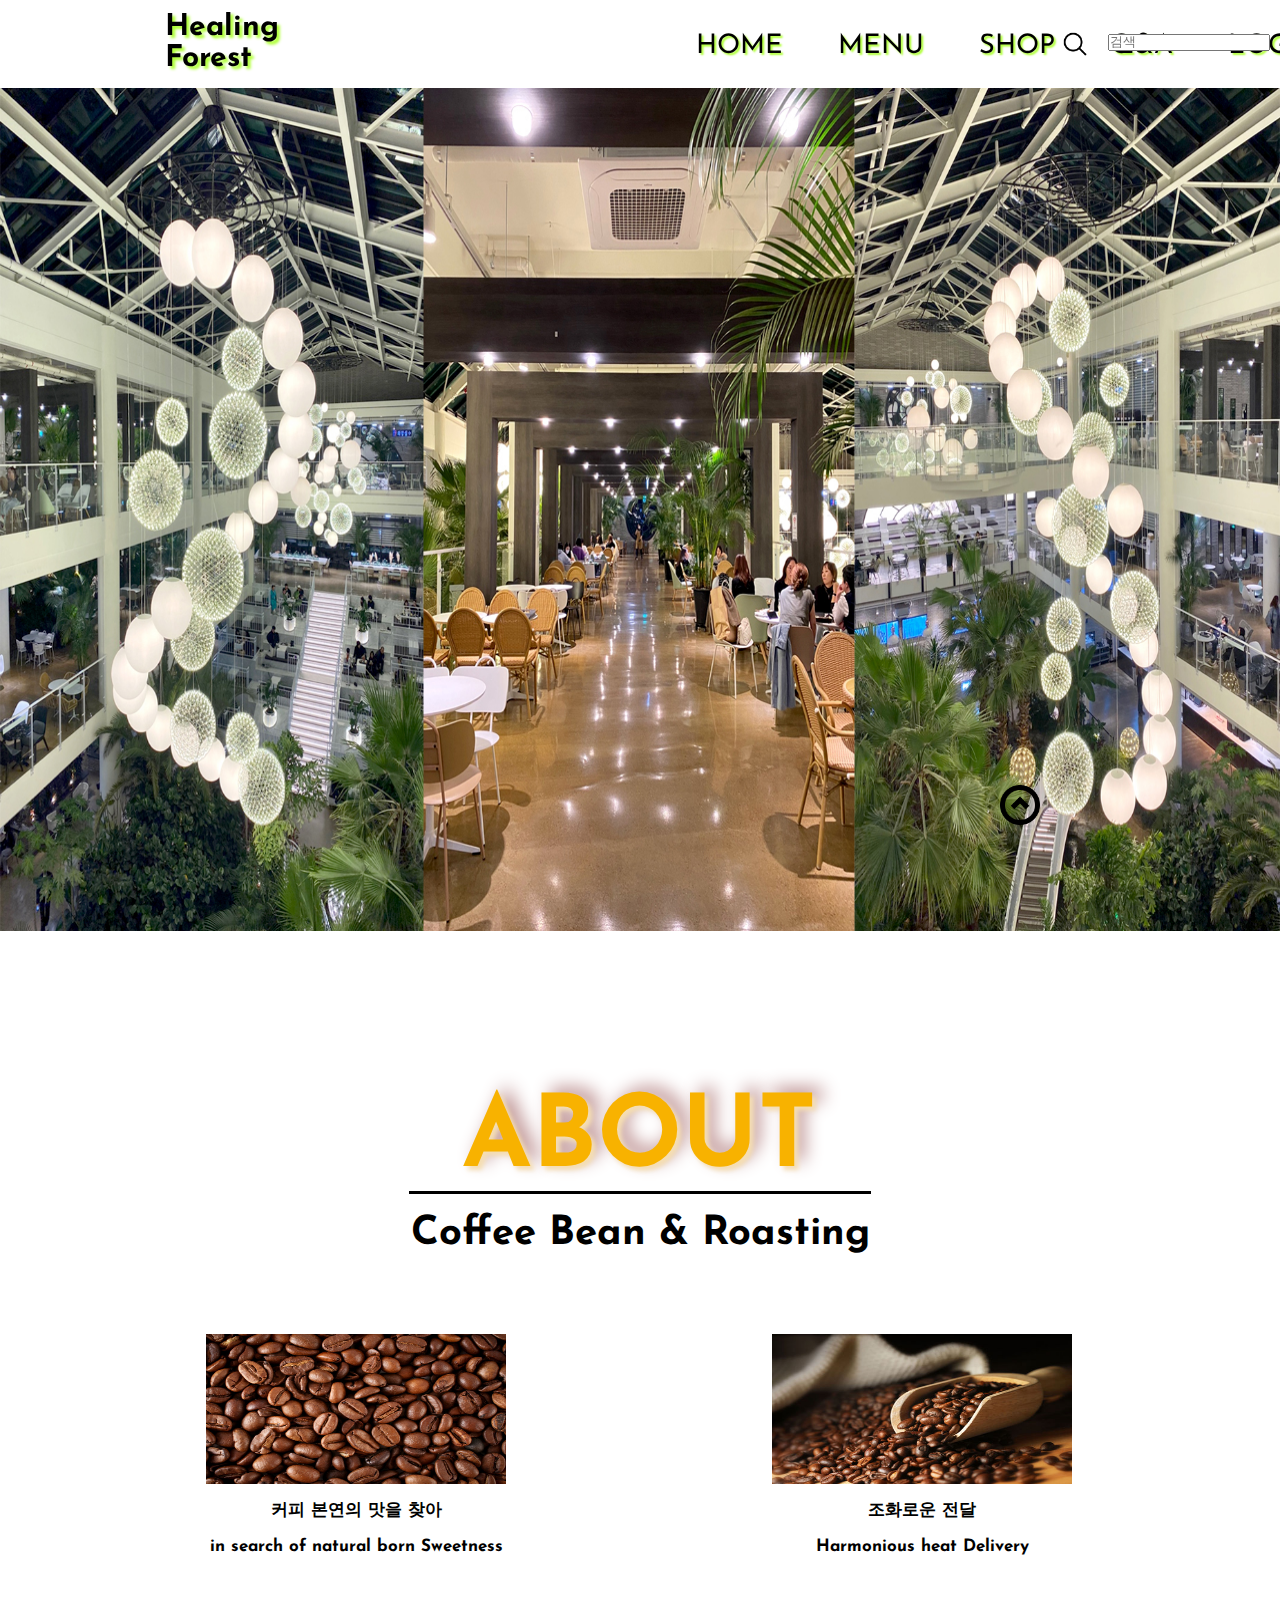
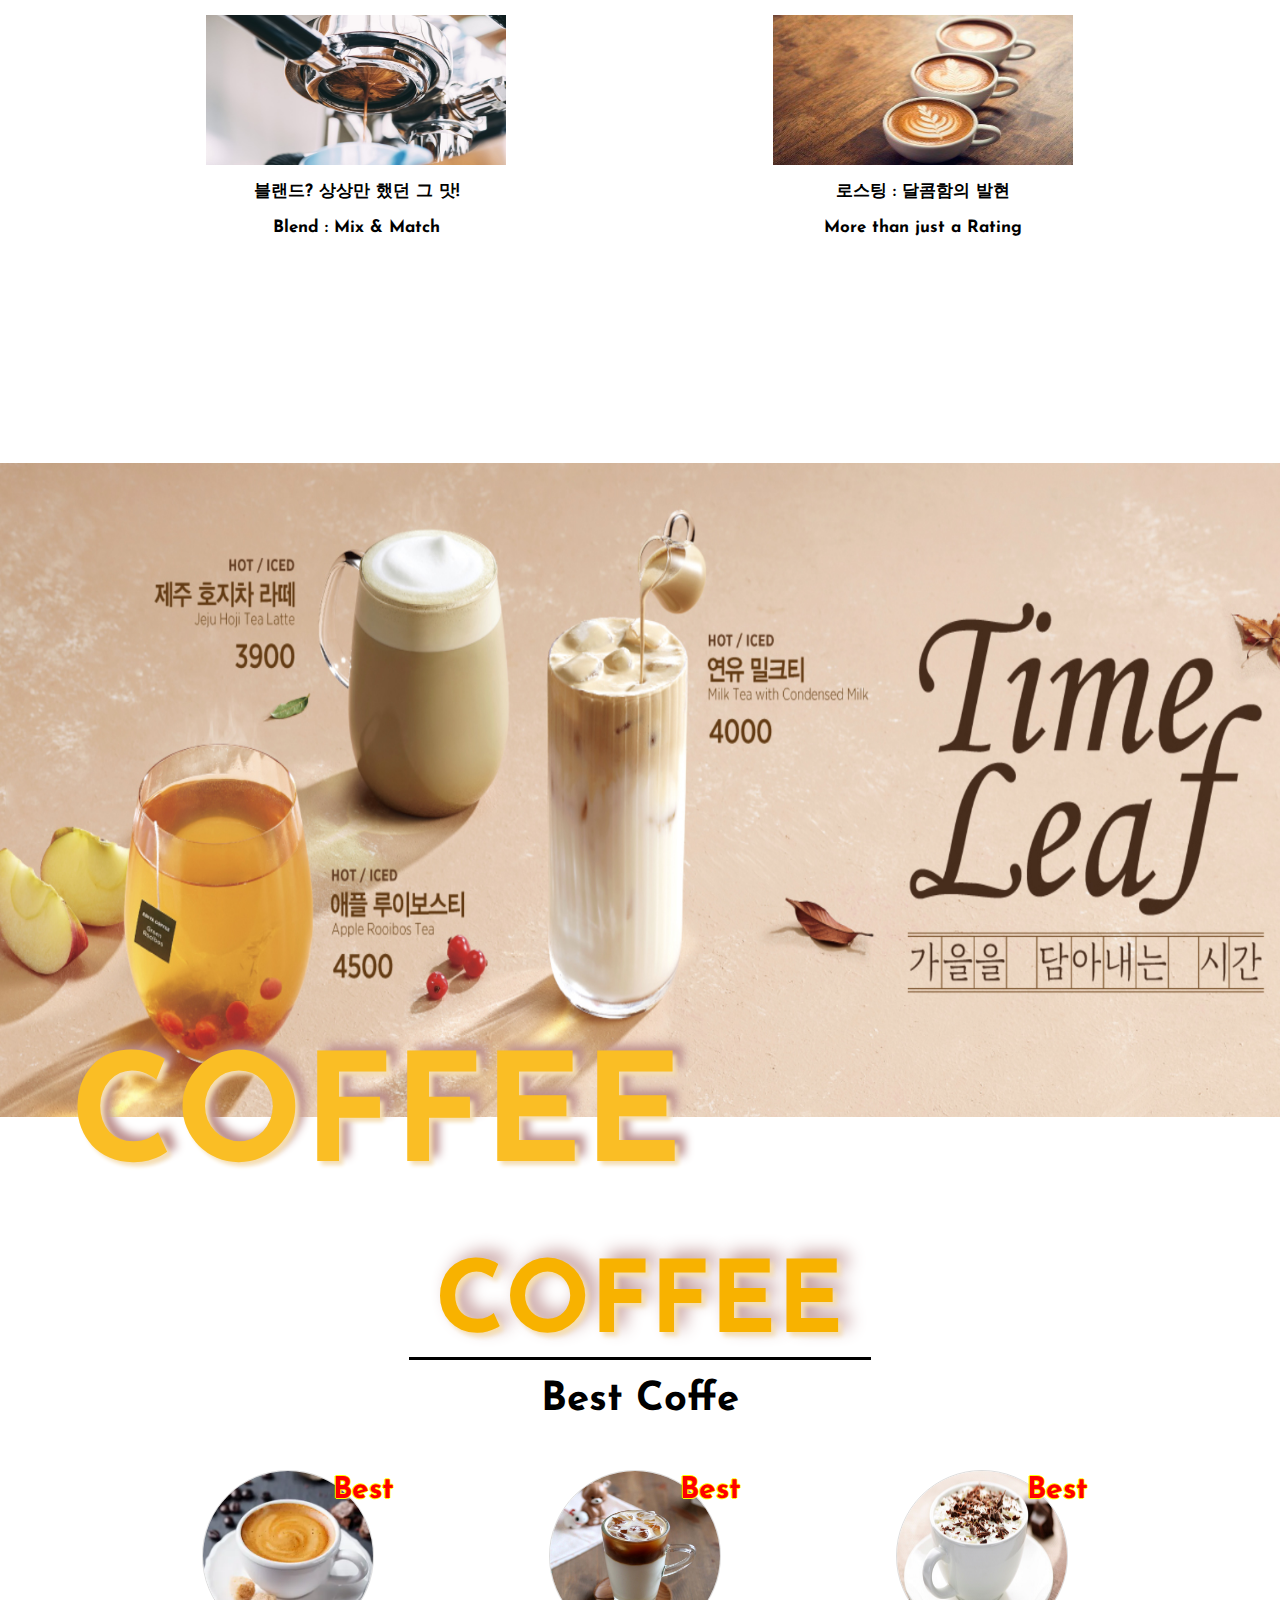
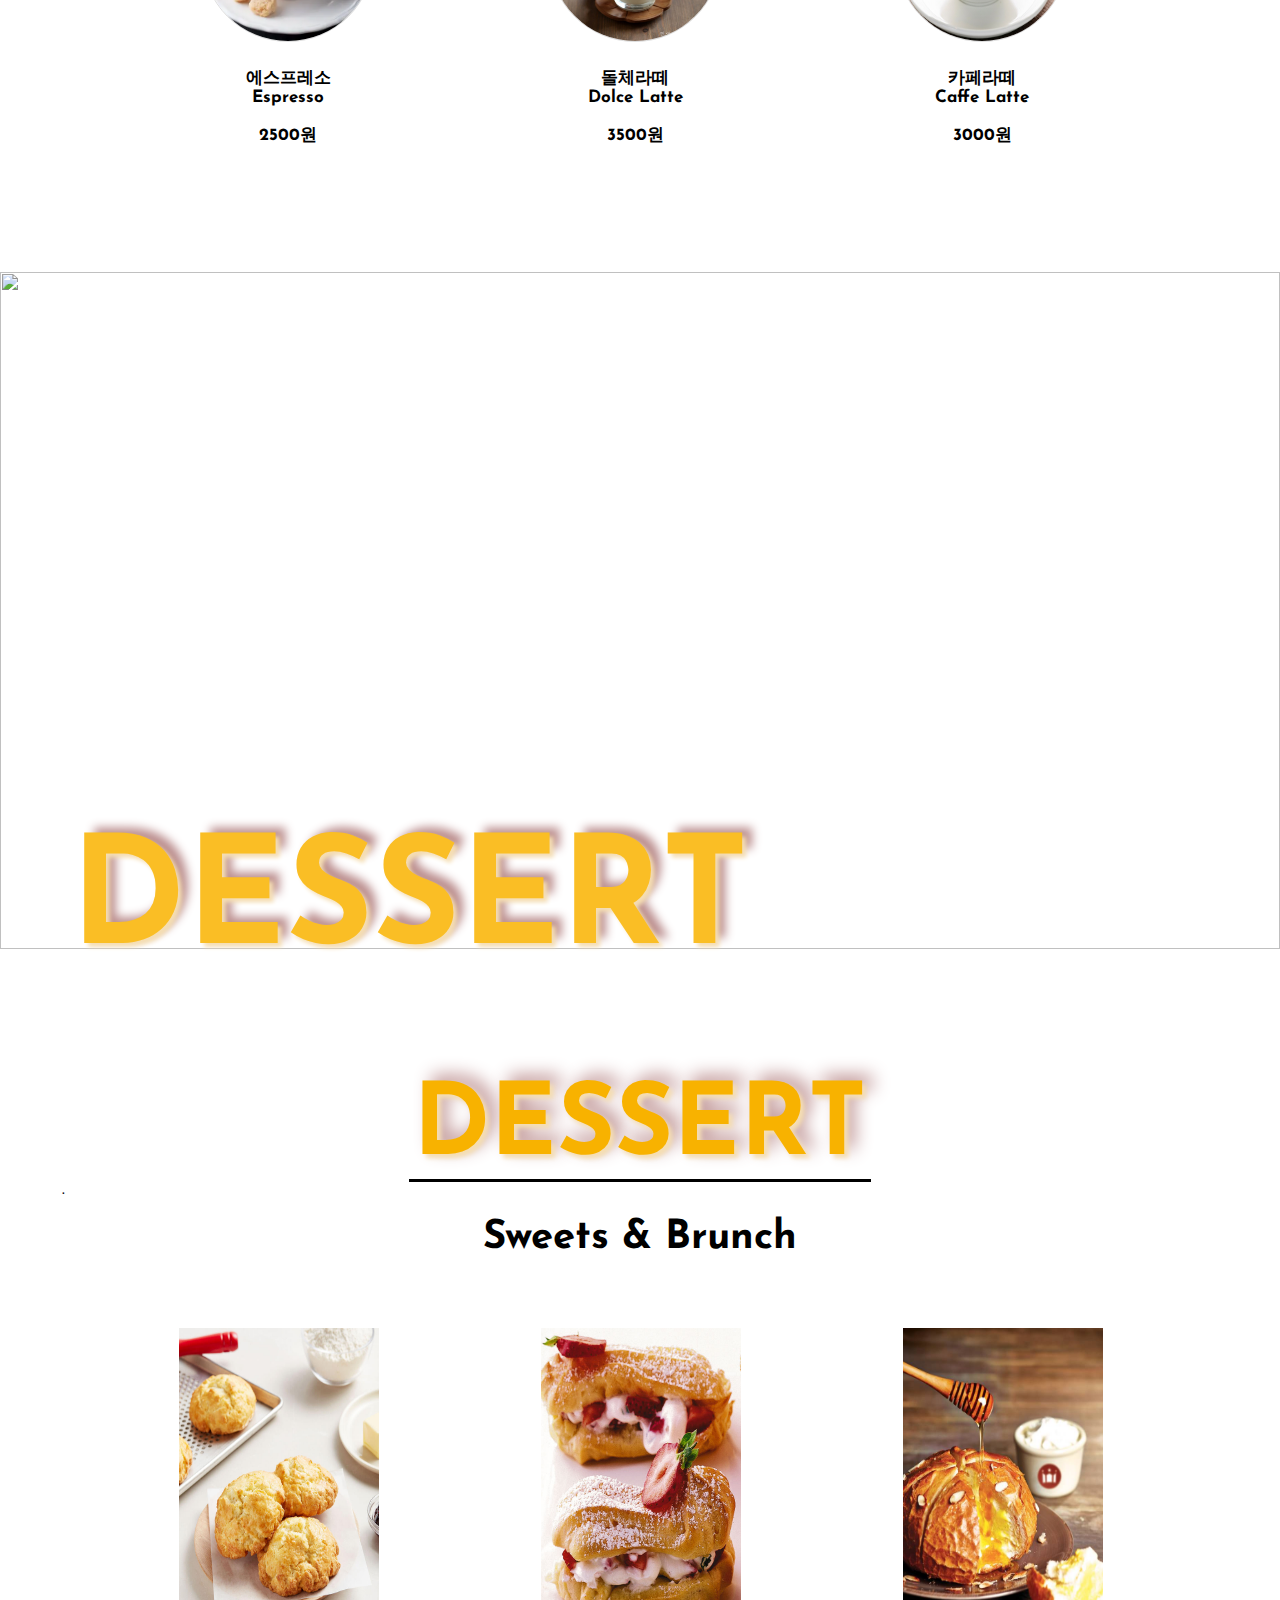
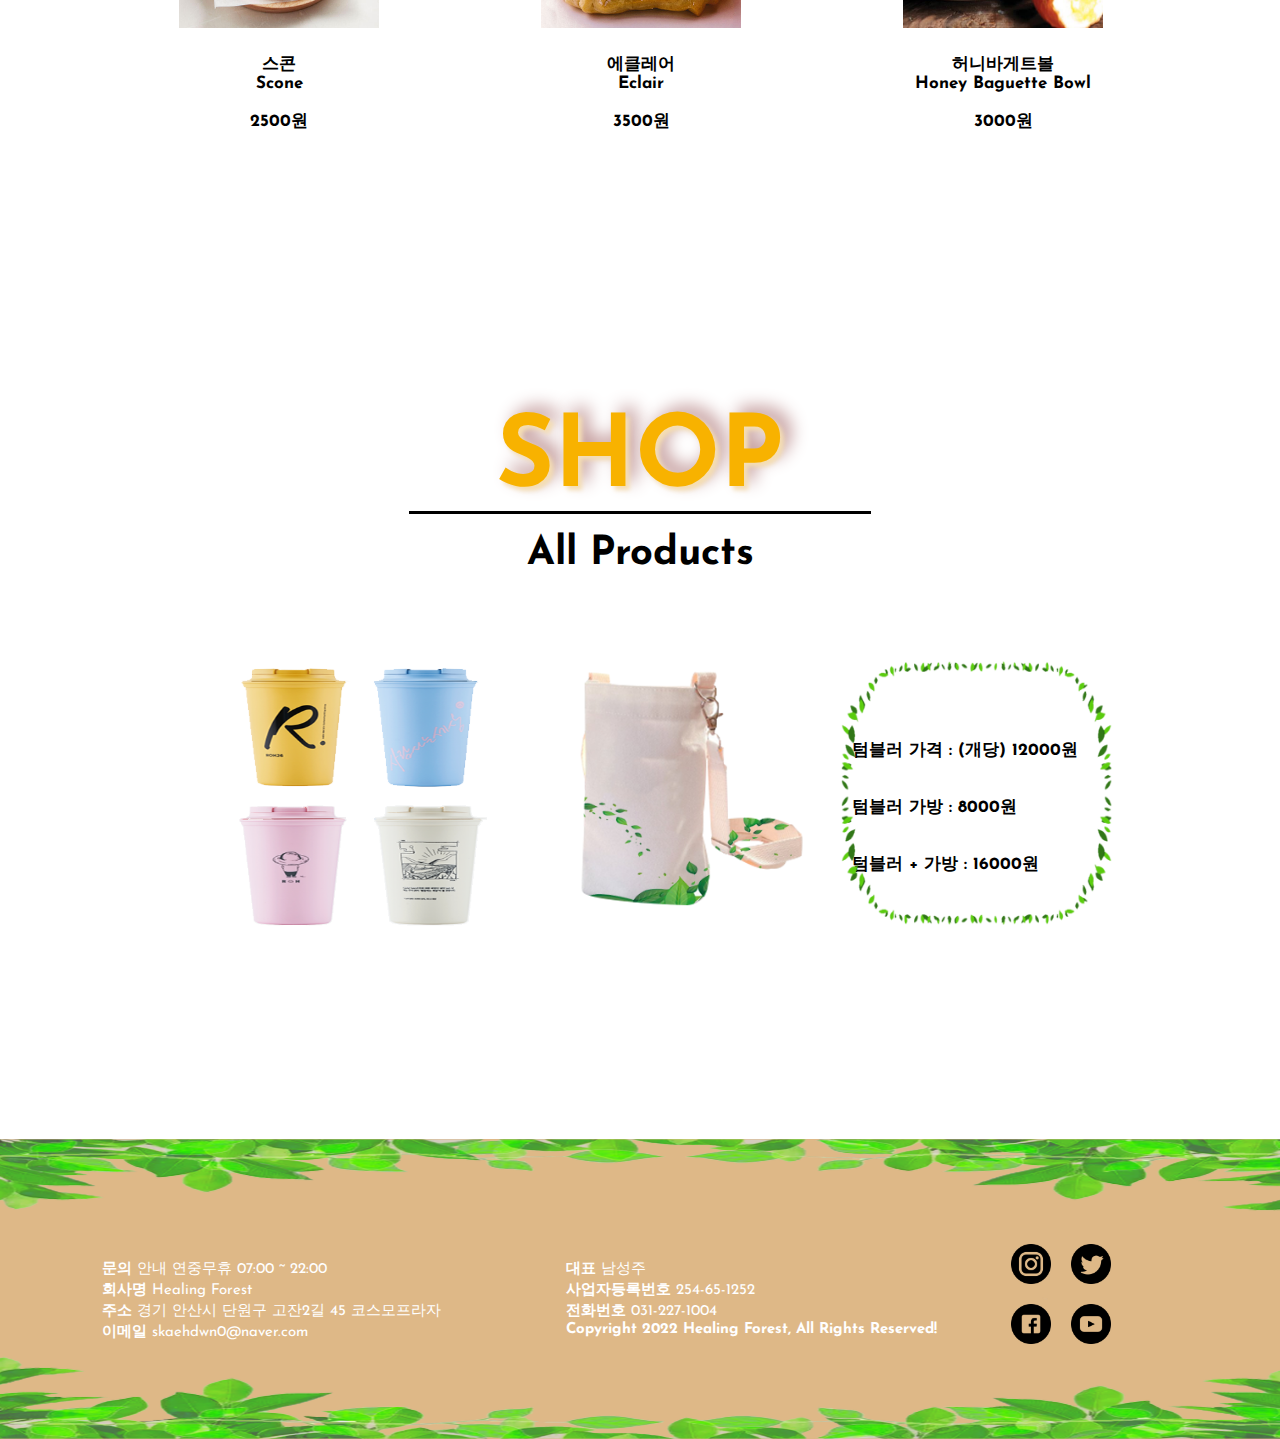
==== commit 989dc39a: "javascript" ====
--- a/index.html
+++ b/index.html
@@ -5,26 +5,12 @@
     <meta charset="UTF-8">
     <meta http-equiv="X-UA-Compatible" content="IE=edge">
     <meta name="viewport" content="width=device-width, initial-scale=1.0">
-    <title>Main Page</title>
+    <title>Healing Forest</title>
     <link rel="stylesheet" href="index.css">
 
     <link href="https://fonts.googleapis.com/css2?family=Josefin+Sans&display=swap" rel="stylesheet">
     <script src="https://ajax.googleapis.com/ajax/libs/jquery/3.6.1/jquery.min.js"></script>
-
-    <!-- 디저트 호버 + 이벤트 깜빡임 효과 -->
-    <script>
-        $(document).ready(function () {
-            $('#dessert img').hover(function () {
-                $(this).siblings('.best').fadeIn();
-            }, function () {
-                $(this).siblings('.best').fadeOut();
-            });
-        });
-
-        setInterval(function () {
-            $('.Event').toggle();
-        }, 150);
-    </script>
+    <script src="index.js"></script>
 </head>
 
 <body>
@@ -38,7 +24,7 @@
                 <li><a href="sub.html">MENU</a></li>          
                 <li><a href="#">SHOP</a></li>
                 <li><a href="#">Q&A</a></li>
-                <li><a href="#">LOGIN</a></li>
+                <li><a href="Login.html">LOGIN</a></li>
             </ul>
         </div>
 
--- a/index.css
+++ b/index.css
@@ -49,12 +49,6 @@
 @keyframes typing {
     from {
         width: 0
-    }
-}
-
-@keyframes blink {
-    50% {
-        /* border-color: transparent */
     }
 }
 
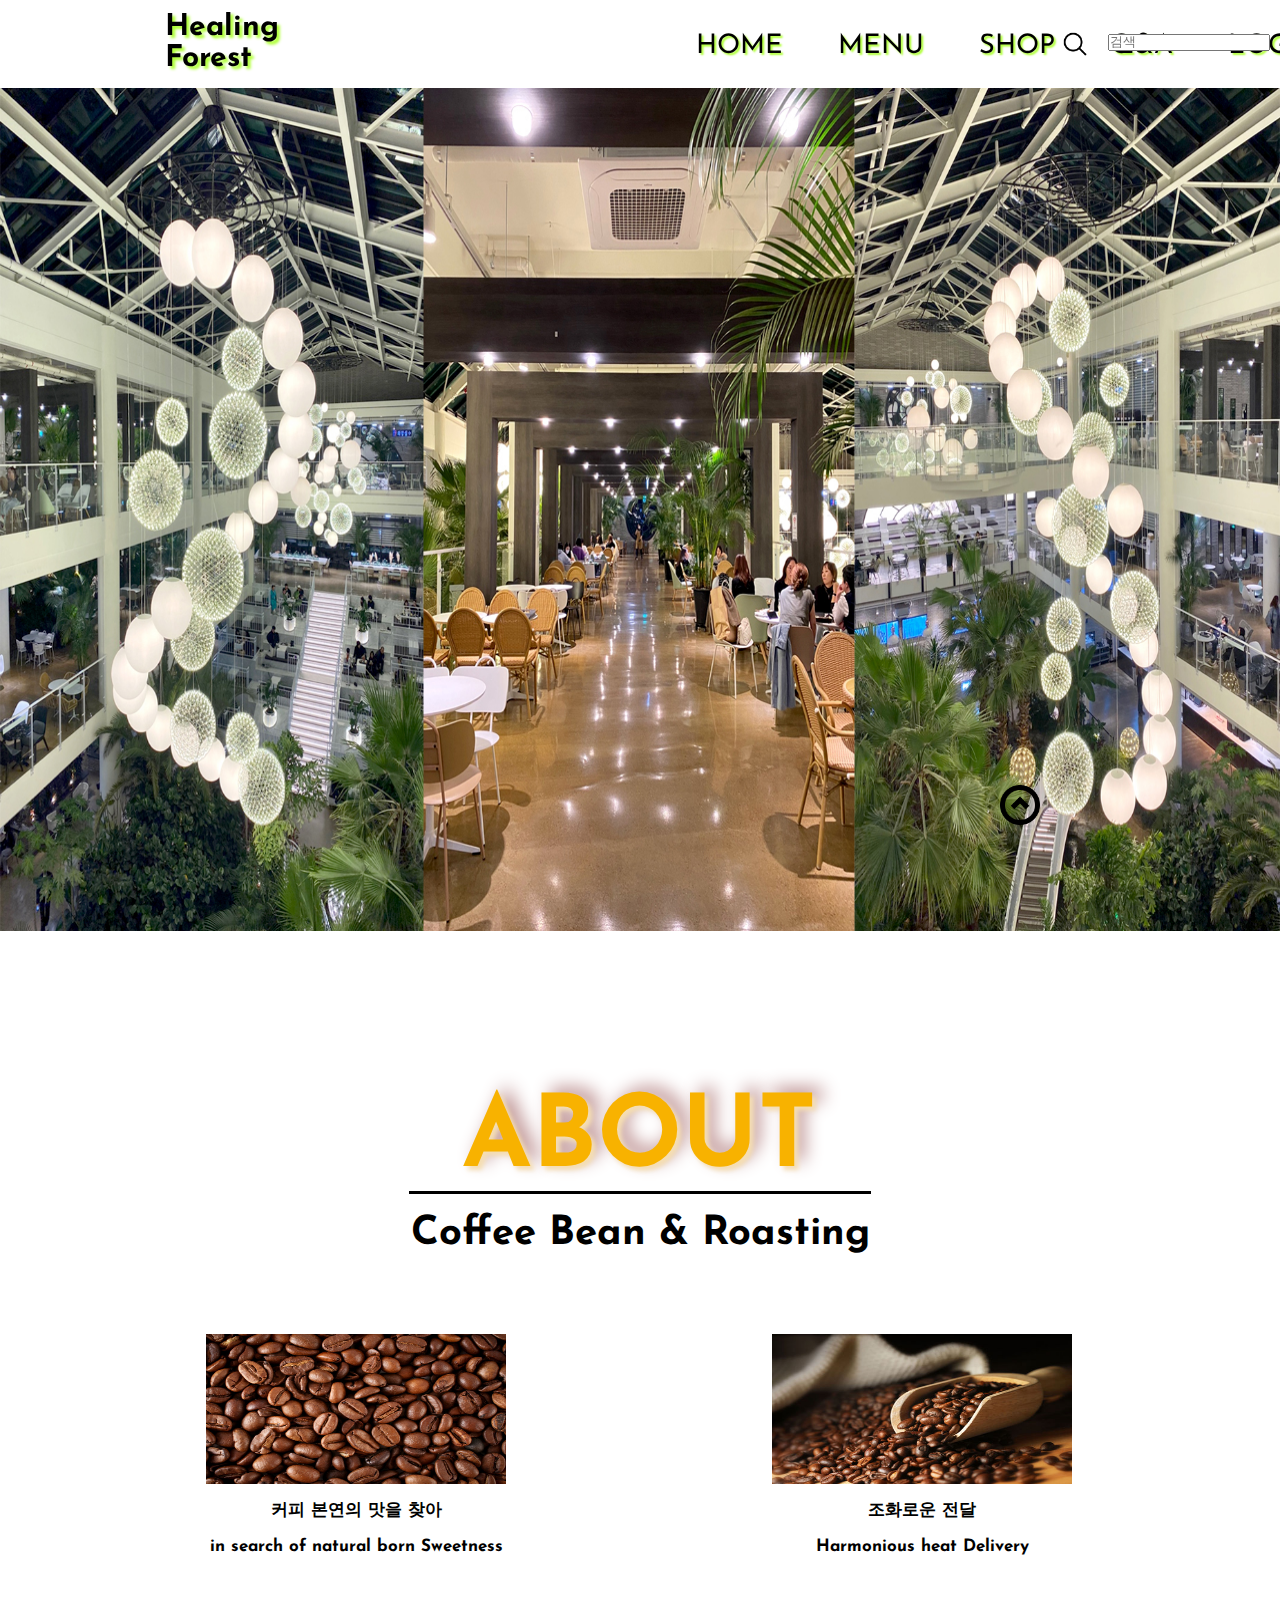
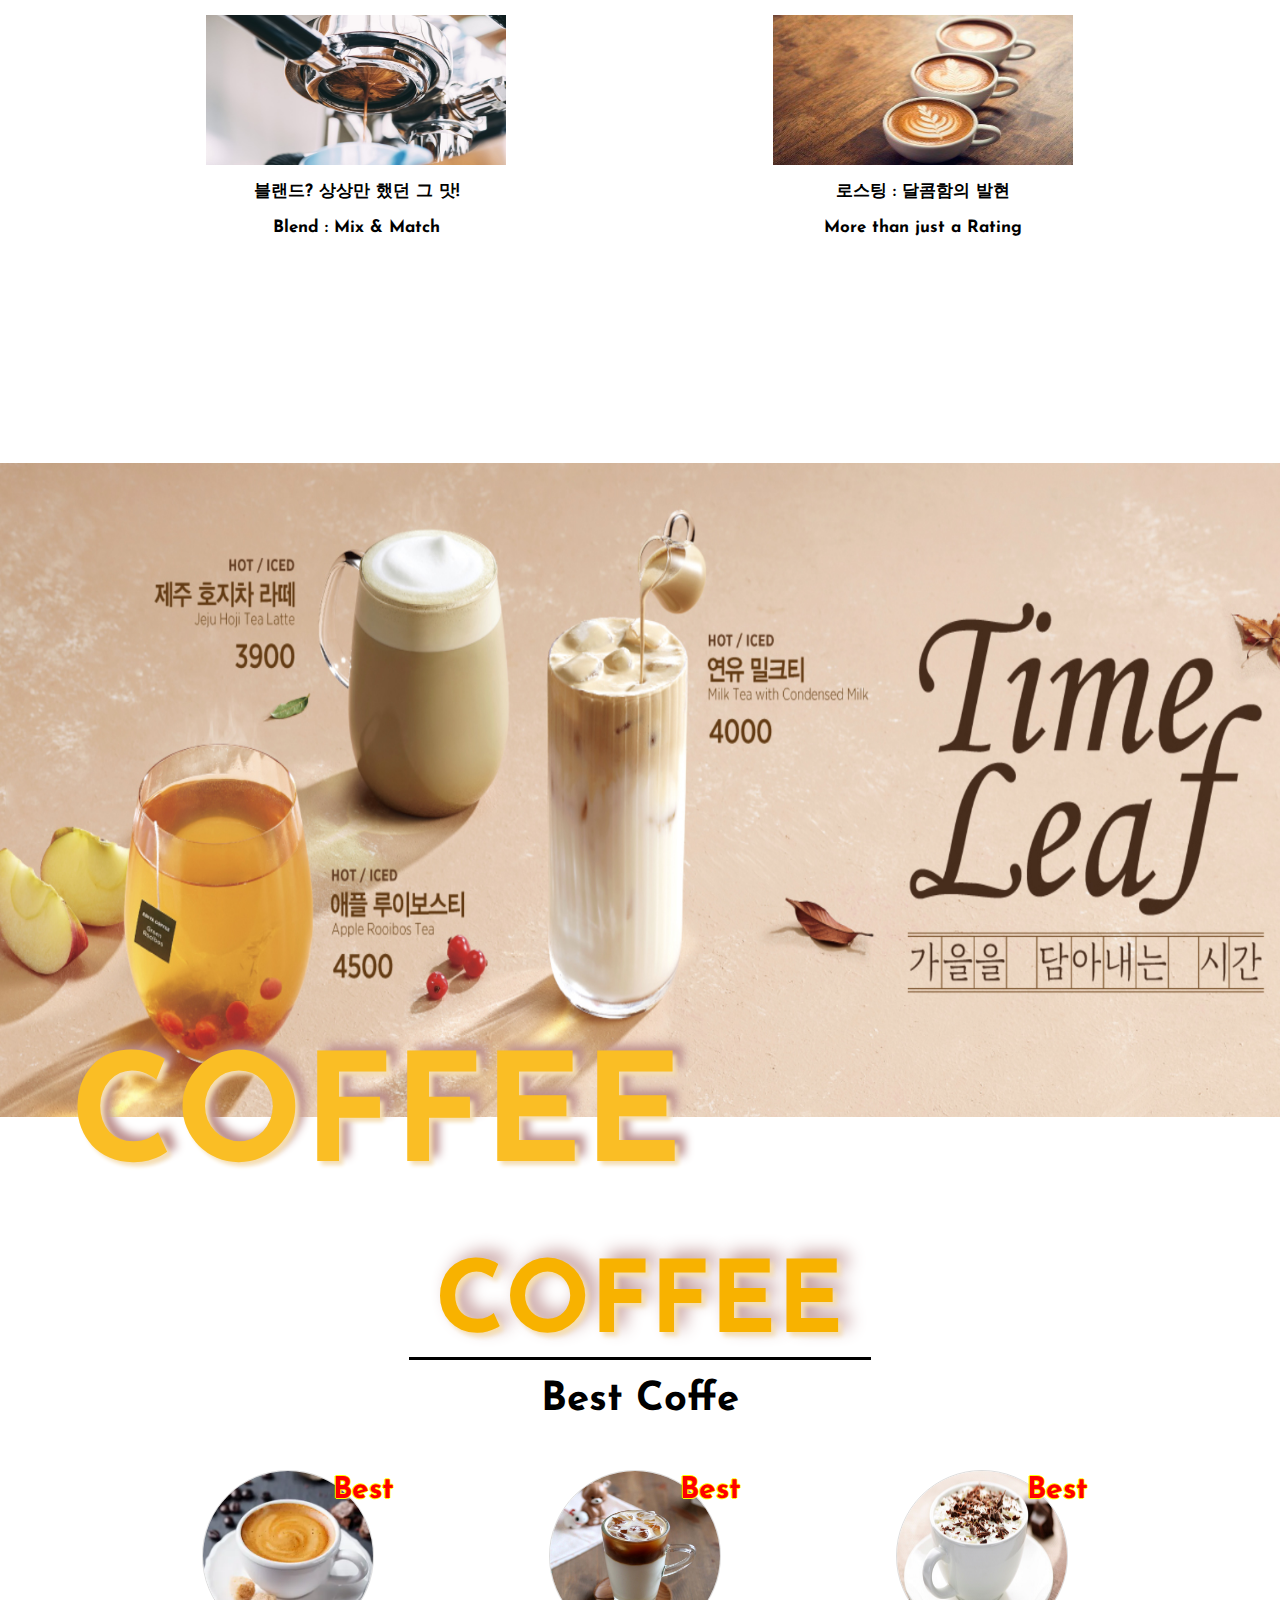
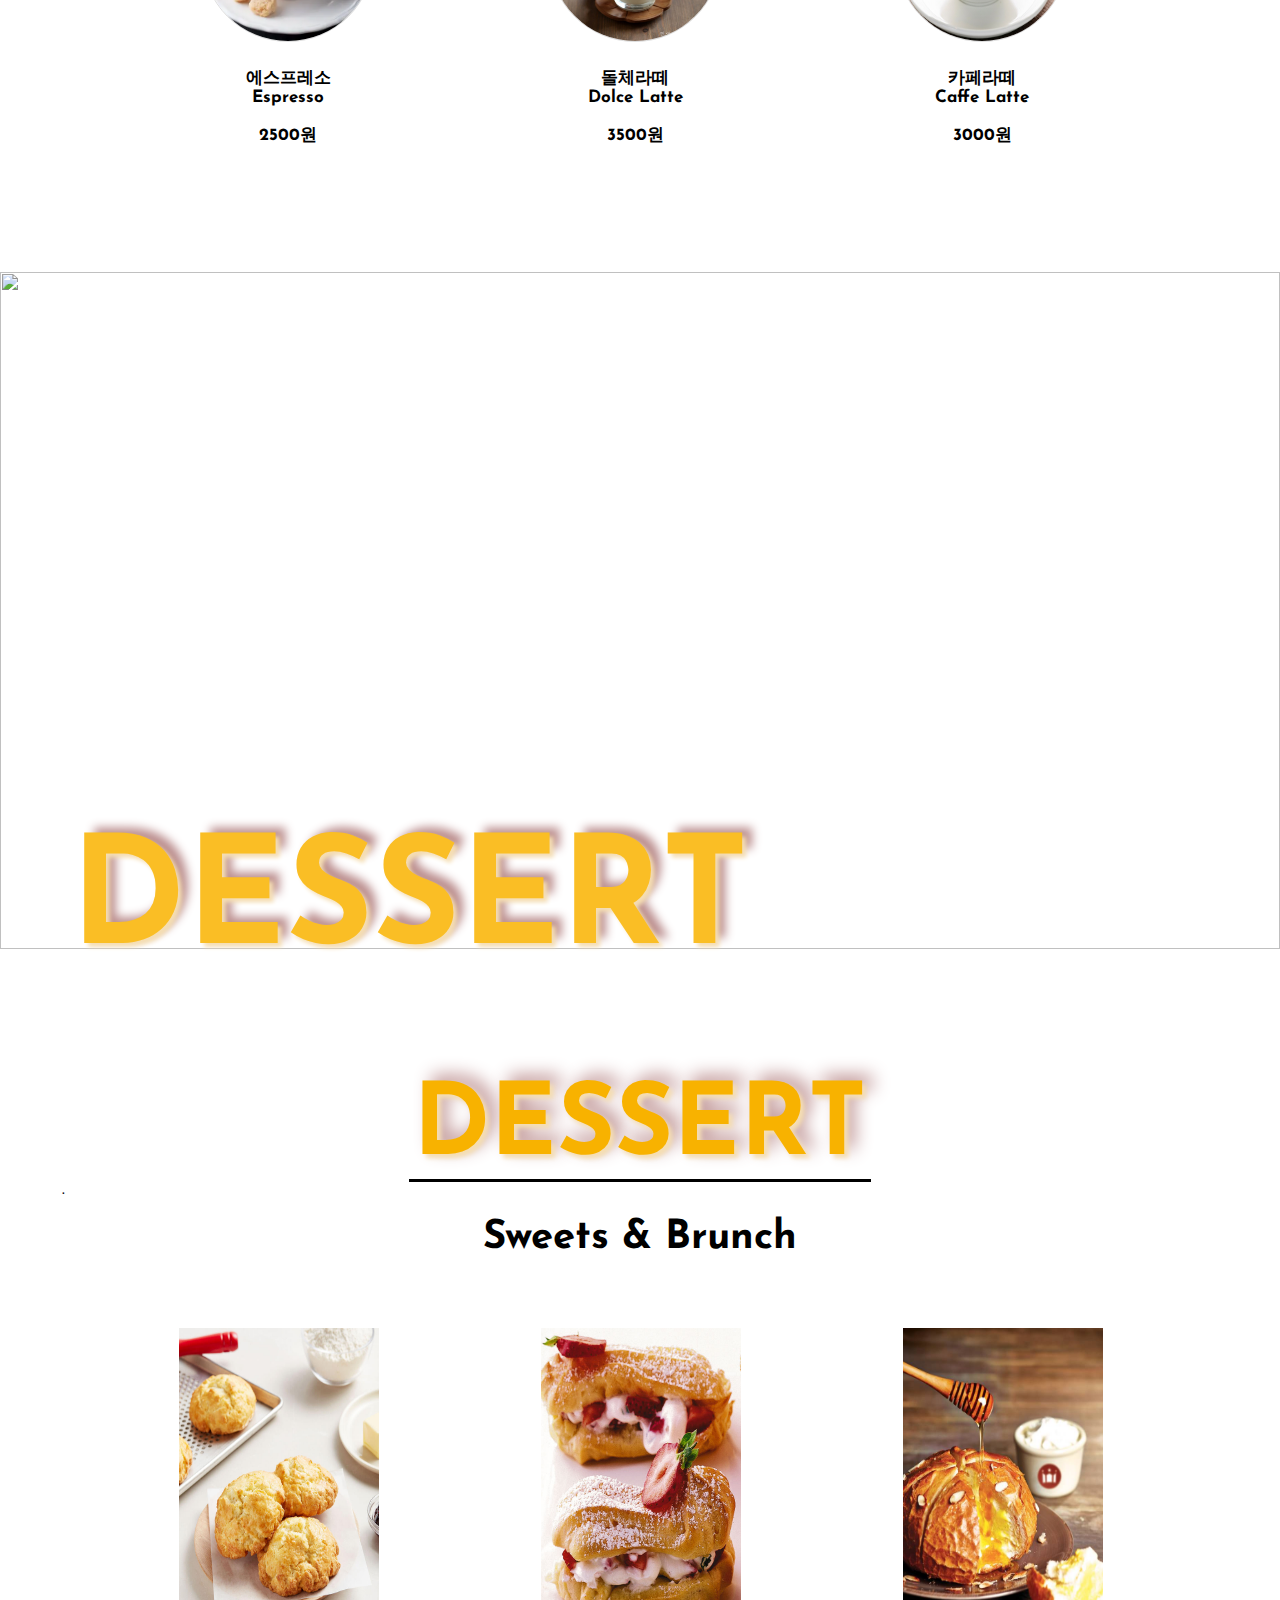
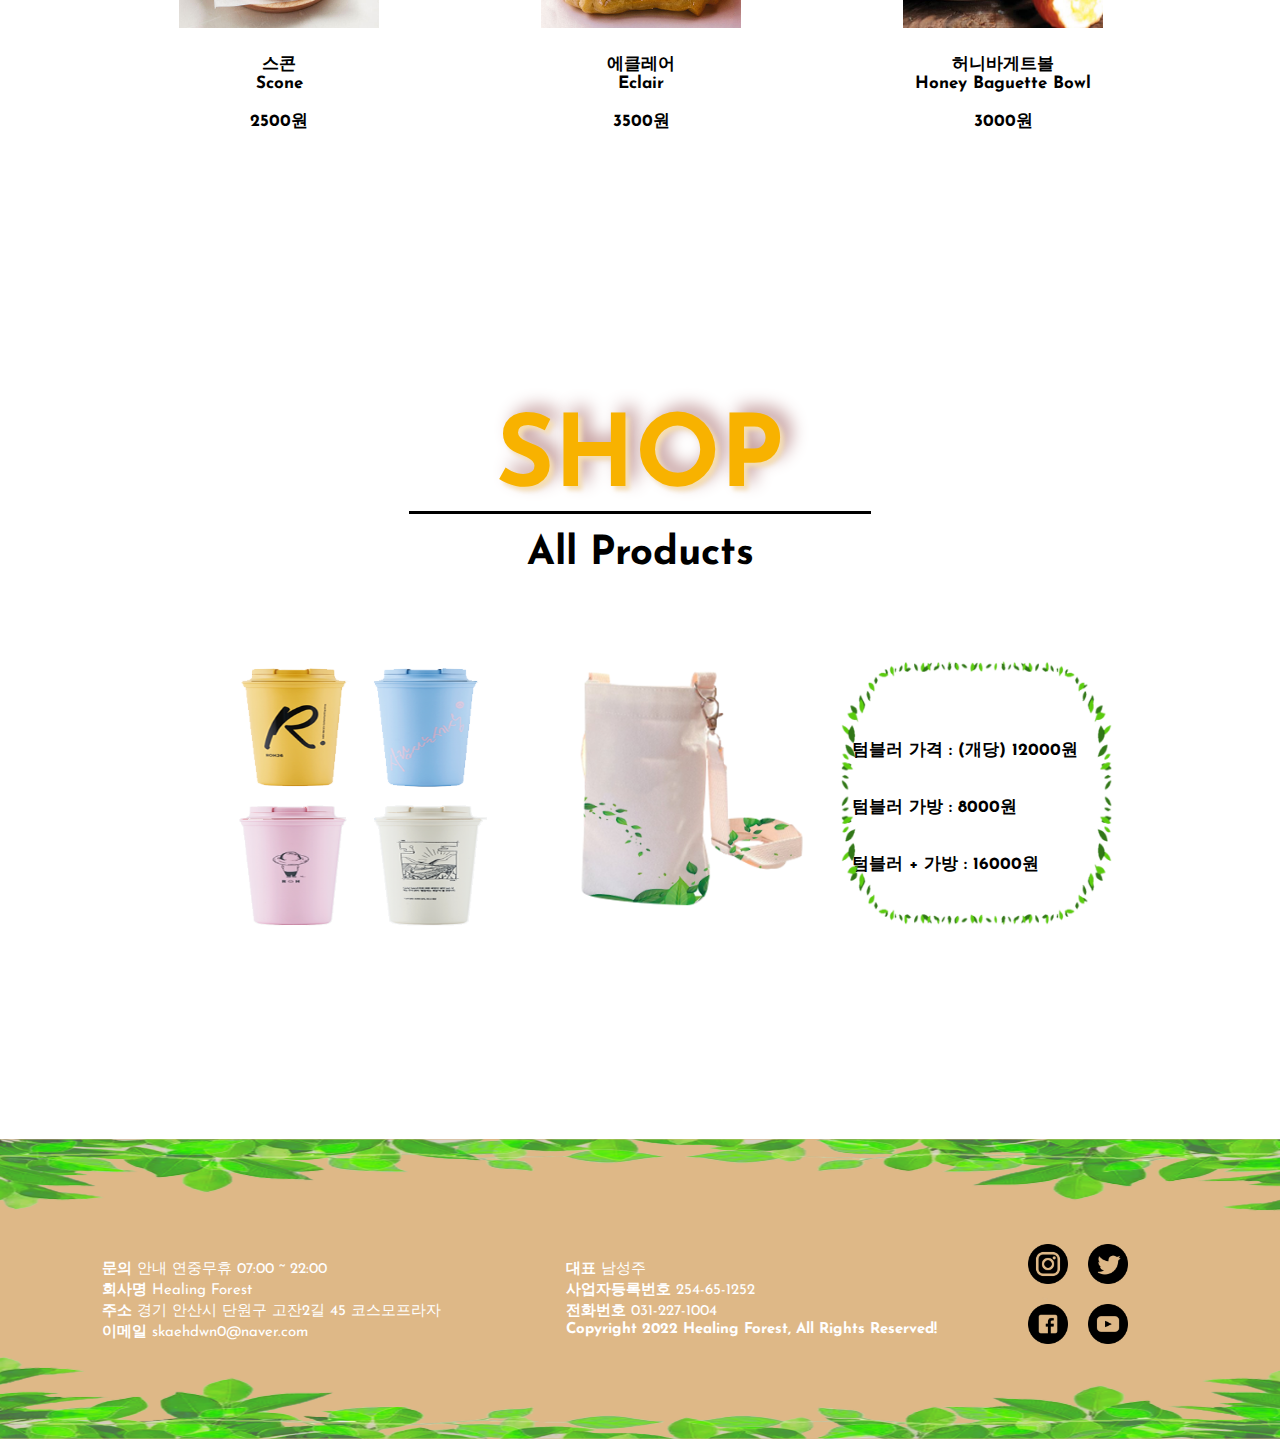
==== commit a2713742: "12/01" ====
--- a/index.html
+++ b/index.html
@@ -6,14 +6,19 @@
     <meta http-equiv="X-UA-Compatible" content="IE=edge">
     <meta name="viewport" content="width=device-width, initial-scale=1.0">
     <title>Healing Forest</title>
-    <link rel="stylesheet" href="index.css">
+    <link rel="stylesheet" href="cssfile/index.css">
+    <link rel="stylesheet" href="cssfile/common.css">
+
 
     <link href="https://fonts.googleapis.com/css2?family=Josefin+Sans&display=swap" rel="stylesheet">
     <script src="https://ajax.googleapis.com/ajax/libs/jquery/3.6.1/jquery.min.js"></script>
-    <script src="index.js"></script>
+    <script src="jsfile/index.js"></script>
 </head>
 
 <body>
+
+
+    <!-- 헤더 시작 -->
     <header>
         <a href="index.html">
             <div class="divHealingForest">Healing<br>Forest</div>
@@ -28,62 +33,71 @@
             </ul>
         </div>
 
+
+        <!-- 돋보기, 검색 부분 -->
         <div class="img1">
-            <img src="img0.png" alt="">
+            <img src="indeximg/img0.png" alt="">
             <form action="action_page.php">
                 <input type="text" name="box" placeholder="검색">
             </form>
         </div>
     </header>
 
+
+    <!-- 베너 부분 -->
     <div class="bar">
-        <img src="img.jpg" alt="">
+        <img src="indeximg/img.jpg" alt="">
     </div>
 
 
+    <!-- 메인 소개 부분 -->
     <section id="about">
         <h3>ABOUT</h3>
         <h4>Coffee Bean & Roasting</h4>
         <div class="div1">
-            <a href="#"><img src="img4.png" alt=""></a>
+            <a href="#"><img src="indeximg/img4.png" alt=""></a>
             <p>커피 본연의 맛을 찾아<br><br>in search of natural born Sweetness</p>
         </div>
         <div class="div2">
-            <a href=""><img src="img3.jpg" alt=""></a>
+            <a href=""><img src="indeximg/img3.jpg" alt=""></a>
             <p>조화로운 전달<br><br>Harmonious heat Delivery</p>
         </div>
 
         <div class="div3">
-            <a href=""><img src="img4.jpg" alt=""></a>
+            <a href=""><img src="indeximg/img4.jpg" alt=""></a>
             <p>블랜드? 상상만 했던 그 맛!<br><br>Blend : Mix & Match</p>
         </div>
 
         <div class="div4">
-            <a href="#"><img src="img5.jpg" alt=""></a>
+            <a href="#"><img src="indeximg/img5.jpg" alt=""></a>
             <p>로스팅 : 달콤함의 발현<br><br>More than just a Rating</p>
         </div>
     </section>
 
+    
+    <!-- 커피 부분 -->
     <div class="coffee">
-        <img src="coffee.jpg" alt="">
+        <img src="indeximg/coffee.jpg" alt="">
         <h3>COFFEE</h3>
     </div>
 
+
+    <!-- 메인 커피 부분 -->
     <section id="coffee">
         <h3>COFFEE</h3>
         <h4>Best Coffe</h4>
 
         <div>
             <ul>
-                <li><a href="#"><img src="img7.jpg" alt=""></a>
+                <li><a href="#"><img src="indeximg/img7.jpg" alt=""></a>
                     <p>에스프레소<br>Espresso<br><br>2500원</p>
                     <p class="best">Best</p>
                 </li>
-                <li><a href="#"><img src="img8.jpg" alt=""></a>
+                <li><a href="#"><img src="indeximg/img8.jpg" alt=""></a>
                     <p>돌체라떼<br>Dolce Latte<br><br>3500원</p>
                     <p class="best">Best</p>
                 </li>
-                <li><a href="#"><img src="img9.jpg" alt=""></a>
+                <li><a href="#"><img src="indeximg/img9.jpg" alt=""></a>
                     <p>카페라떼<br>Caffe Latte<br><br>3000원</p>
                     <p class="best">Best</p>
                 </li>
@@ -92,11 +106,15 @@
 
     </section>
 
+
+    <!-- 디저트 부분 -->
     <div class="dessert">
-        <img src="dessert.png" alt="">
+        <img src="indeximg/dessert.png" alt="">
         <h3>DESSERT</h3>
     </div>
 
+
+    <!-- 메인 디저트 부분 -->
     <section id="dessert">
         <h3>DESSERT</h3>.
         <h4>Sweets & Brunch</h4>
@@ -105,19 +123,19 @@
             <ul>
                 <li>
                     <a href="#">
-                        <img src="img11.jpg" alt="">
+                        <img src="indeximg/img11.jpg" alt="">
                         <p>스콘<br>Scone<br><br>2500원</p>
                         <p class="best">Best</p>
                     </a>
                 </li>
 
-                <li><a href="#"><img src="img12.jpg" alt="">
+                <li><a href="#"><img src="indeximg/img12.jpg" alt="">
                         <p>에클레어<br>Eclair<br><br>3500원</p>
                         <p class="best">Best</p>
                     </a>
                 </li>
 
-                <li><a href="#"><img src="img13.jpg" alt="">
+                <li><a href="#"><img src="indeximg/img13.jpg" alt="">
                         <p>허니바게트볼<br>Honey Baguette Bowl<br><br>3000원</p>
                         <p class="best">Best</p>
                     </a>
@@ -126,18 +144,22 @@
         </div>
     </section>
 
+
+    <!-- 메인 샵 부분 -->
     <section id="shop">
         <h3>SHOP</h3>
         <h4>All Products</h4>
         <div>
-            <a href="#"><img src="Tb.png" alt="" class="img0"></a>
-            <a href="#"><img src="img25.png" alt="" class="img0"></a>
-            <img src="img26.png" alt="">
+            <a href="#"><img src="indeximg/Tb.png" alt="" class="img0"></a>
+            <a href="#"><img src="indeximg/img25.png" alt="" class="img0"></a>
+            <img src="indeximg/img26.png" alt="">
             <p class="Event">Event</p>
         </div>
         <p>텀블러 가격 : (개당) 12000원<br><br><br>텀블러 가방 : 8000원<br><br><br>텀블러 + 가방 : 16000원</p>
     </section>
 
+
+    <!-- 풋터 부분 -->
     <footer>
         <div class="section">
             <div class="information1">
@@ -161,15 +183,15 @@
 
 
             <div class="img2">
-                <a href="#"><img src="instar.png" alt="인스타"></a>
-                <a href="#"><img src="Twich.png" alt="트위치"></a>
-                <a href="#"><img src="facebook.png" alt="페북"></a>
-                <a href="#"><img src="youtube.png" alt="유튜브"></a>
+                <a href="#"><img src="indeximg/instar.png" alt="인스타"></a>
+                <a href="#"><img src="indeximg/Twich.png" alt="트위치"></a>
+                <a href="#"><img src="indeximg/facebook.png" alt="페북"></a>
+                <a href="#"><img src="indeximg/youtube.png" alt="유튜브"></a>
             </div>
         </div>
 
         <div class="img4">
-            <a href="#"><img src="top.png" alt="맨위로"></a>
+            <a href="#"><img src="indeximg/top.png" alt="맨위로"></a>
         </div>
     </footer>
 </body>
--- a/cssfile/index.css
+++ b/cssfile/index.css
@@ -0,0 +1,456 @@
+@charset "UTF-8";
+
+header {
+    width: 100%;
+    height: 88px;
+    margin: 0 auto;
+    position: sticky;
+    top: 0;
+    background-color: rgba(255, 255, 255, 0.83);
+    z-index: 5;
+}
+
+header .divHealingForest {
+    text-shadow: 3px 3px 3px greenyellow;
+    position: absolute;
+    top: 12px;
+    left: 165px;
+    font-size: 30px;
+    font-weight: bold;
+    color: black
+}
+
+
+.divHealingForest {
+    width: 8ch;
+    animation: typing 0.75s steps(100), blink .10s step-end infinite alternate;
+    white-space: nowrap;
+    overflow: hidden;
+
+}
+
+@keyframes typing {
+    from {
+        width: 0
+    }
+}
+
+header #Healing {
+    width: 1255px;
+    height: 88px;
+    /* background-color: red; */
+    margin: 0 0 0 355px;
+    text-align: center;
+    float: left;
+
+}
+
+header div ul {
+    list-style: none;
+}
+
+header div ul li {
+    display: inline-block;
+    margin-top: 33px;
+    margin-left: 30px;
+    padding-left: 20px;
+}
+
+header div ul li a {
+    text-decoration: none;
+    text-shadow: 2px 2px 2px greenyellow;
+    font-size: 27px;
+    color: black;
+}
+
+header div ul li a:hover {
+    color: yellowgreen;
+    cursor: grab;
+}
+
+.img1 {
+    width: 15%;
+    height: auto;
+    float: right;
+}
+
+header .img1 img {
+    width: 30px;
+    height: 30px;
+    position: absolute;
+    top: 29px;
+    right: 190px;
+    transition: all 1s;
+}
+
+form {
+    position: absolute;
+    top: 34px;
+    right: 10px;
+}
+
+form input {
+    transition: all 1s;
+}
+
+form input:hover {
+    background-color: aliceblue;
+}
+
+.img1:hover input[type="text"] {
+    transform: scale(1.2);
+    transform-origin: right center;
+
+}
+
+.img1:hover img {
+    transform: translateX(-100%);
+}
+
+.bar {
+    width: 100%;
+    height: 843px;
+    /* background-color: cadetblue; */
+    margin: 0 auto;
+}
+
+.bar img {
+    width: 100%;
+    height: 843px;
+}
+
+#about {
+    width: 1156px;
+    height: 1132px;
+    /* background-color: coral; */
+    margin: 0 auto;
+}
+
+#about h3,
+h4 {
+    text-align: center;
+}
+
+#about h3 {
+    font-size: 100px;
+    padding-top: 160px;
+    border-bottom: 3px solid black;
+    margin: 0 auto;
+    width: 40%;
+    color: rgb(248, 178, 0);
+    text-shadow: 4px 4px 4px wheat, 10px -5px 18px rosybrown;
+}
+
+#about h4 {
+    font-size: 40px;
+    padding-top: 20px;
+    padding-bottom: 20px;
+    font-weight: bolder;
+}
+
+#about div {
+    float: left;
+    margin: 60px 127px 0 139px;
+}
+
+#about .div1 {
+    float: left;
+    padding: 0 0 0 5px;
+}
+
+#about .dov2 {
+    float: right;
+}
+
+#about .div3 {
+    float: left;
+    padding: 0 0 0 5px;
+}
+
+#about .div4 {
+    float: right;
+    padding-right: 18px;
+}
+
+#about div a {
+    cursor: help;
+}
+
+#about img {
+    width: 300px;
+    height: 150px;
+}
+
+#about div p {
+    text-align: center;
+    font-size: 17px;
+    font-weight: bold;
+    padding-top: 10px;
+}
+
+.coffee {
+    width: 100%;
+    height: 654px;
+    /* background-color: aqua; */
+}
+
+.coffee img {
+    width: 100%;
+    height: 654px;
+}
+
+.coffee h3 {
+    font-size: 150px;
+    margin-top: -73px;
+    margin-left: 70px;
+    color: rgb(250, 190, 37);
+    text-shadow: 4px 4px 4px wheat, 10px -5px 10px rosybrown;
+}
+
+#coffee {
+    width: 1156px;
+    height: 755px;
+    /* background-color: green; */
+    margin: 0 auto;
+}
+
+#coffee h3,
+h4 {
+    text-align: center;
+}
+
+#coffee h3 {
+    font-size: 100px;
+    padding-top: 140px;
+    border-bottom: 3px solid black;
+    margin: 0 auto;
+    width: 40%;
+    color: rgb(248, 178, 0);
+    text-shadow: 4px 4px 4px wheat, 10px -5px 18px rosybrown;
+}
+
+#coffee h4 {
+    font-size: 40px;
+    padding-top: 20px;
+    padding-bottom: 20px;
+    font-weight: bolder;
+}
+
+#coffee div {
+    width: 1156px;
+    height: 300px;
+
+}
+
+#coffee div {
+    float: left;
+}
+
+#coffee div ul {
+    list-style: none;
+}
+
+#coffee div ul li {
+    display: inline-block;
+    margin: 30px 30px 0 140px;
+    position: relative;
+}
+
+
+#coffee div img {
+    width: 170px;
+    height: 170px;
+    border-radius: 100px;
+    border: 1px solid #ddd;
+}
+
+#coffee div img:hover {
+    box-shadow: 0 0 2px 5px rgba(255, 187, 0, 0.5);
+}
+
+#coffee div p {
+    font-size: 17px;
+    text-align: center;
+    padding: 20px 0 0 0;
+
+}
+
+#coffee .best {
+    width: 100%;
+    height: 30px;
+}
+
+#coffee div ul li .best {
+    margin: 60px 0 0 285px;
+    padding: 0 0 0 15px;
+    font-size: 30px;
+    font-weight: bold;
+    color: red;
+    text-shadow: -1px 0px yellow, 0px 1px yellow, 1px 0px yellow, 0px -1px yellow;
+    position: absolute;
+    top: -55px;
+    right: -75px;
+}
+
+
+.dessert {
+    width: 100%;
+    height: 627px;
+    /* background-color: brown; */
+}
+
+.dessert img {
+    width: 100%;
+    height: 677px;
+}
+
+.dessert h3 {
+    font-size: 150px;
+    margin-top: -123px;
+    margin-left: 70px;
+    color: rgb(250, 190, 37);
+    text-shadow: 4px 4px 4px wheat, 10px -5px 10px rosybrown;
+}
+
+#dessert {
+    width: 1156px;
+    height: 982px;
+    /* background-color: chocolate; */
+    margin: 0 auto;
+}
+
+#dessert h3,
+h4 {
+    text-align: center;
+}
+
+#dessert h3 {
+    font-size: 100px;
+    padding-top: 180px;
+    border-bottom: 3px solid black;
+    margin: 0 auto;
+    width: 40%;
+    color: rgb(248, 178, 0);
+    text-shadow: 4px 4px 4px wheat, 10px -5px 18px rosybrown;
+}
+
+#dessert h4 {
+    font-size: 40px;
+    padding-top: 20px;
+    padding-bottom: 20px;
+    font-weight: bolder;
+}
+
+#dessert div {
+    float: left;
+}
+
+#dessert div ul {
+    list-style: none;
+}
+
+#dessert div ul li {
+    display: inline-block;
+    padding: 50px 40px 0 117px;
+    position: relative;
+}
+
+#dessert div ul li a {
+    text-decoration: none;
+    color: black;
+}
+
+#dessert div ul li .best {
+    margin: 55px 0 0 285px;
+    padding: 0 0 0 15px;
+    font-size: 30px;
+    font-weight: bold;
+    color: red;
+    text-shadow: -1px 0px yellow, 0px 1px yellow, 1px 0px yellow, 0px -1px yellow;
+    position: absolute;
+    top: -25px;
+    right: 0;
+    display: none;
+}
+
+#dessert img:hover {
+    cursor: zoom-in;
+    transform: scale(1.1);
+    transition: all 0.3s ease-in-out;
+}
+
+#dessert div img {
+    width: 200px;
+    height: 300px;
+}
+
+#dessert div p {
+    font-size: 17px;
+    text-align: center;
+    padding-top: 20px;
+}
+
+#shop {
+    width: 1156px;
+    height: 858px;
+    /* background-color: lightskyblue; */
+    margin: 0 auto;
+}
+
+#shop h3,
+h4 {
+    text-align: center;
+}
+
+#shop h3 {
+    font-size: 100px;
+    padding-top: 130px;
+    border-bottom: 3px solid black;
+    margin: 0 auto;
+    width: 40%;
+    color: rgb(248, 178, 0);
+    text-shadow: 4px 4px 4px wheat, 10px -5px 18px rosybrown;
+}
+
+#shop h4 {
+    font-size: 40px;
+    padding-top: 20px;
+    padding-bottom: 20px;
+    font-weight: bolder;
+}
+
+#shop div {
+    float: left;
+    padding: 50px 0 0 150px;
+    position: relative;
+}
+
+#shop img {
+    width: 300px;
+    height: 300px;
+    display: inline-block;
+}
+
+#shop .img0:hover {
+    cursor: zoom-in;
+    transform: scale(1.1);
+    transition: all 0.3s ease-in-out;
+}
+
+#shop div .Event {
+    margin: 60px 0 0 285px;
+    padding: 0 0 0 15px;
+    font-size: 30px;
+    font-weight: bold;
+    color: red;
+    text-shadow: -1px 0px yellow, 0px 1px yellow, 1px 0px yellow, 0px -1px yellow;
+    position: absolute;
+    top: 0;
+    right: 0;
+}
+
+#shop p {
+    font-size: 17px;
+    float: right;
+    margin: -210px 140px 0 0;
+}--- a/cssfile/common.css
+++ b/cssfile/common.css
@@ -0,0 +1,224 @@
+@charset "utf-8";
+
+/* 공통인 속성 */
+@font-face {
+    font-family: 'LeeSeoyun';
+    src: url('https://cdn.jsdelivr.net/gh/projectnoonnu/noonfonts_2202-2@1.0/LeeSeoyun.woff') format('woff');
+    font-weight: normal;
+    font-style: normal;
+}
+
+* {
+    margin: 0;
+    padding: 0;
+    font-family: 'LeeSeoyun', 'Josefin Sans', sans-serif;
+}
+
+p {
+    font-weight: bold;
+}
+
+
+/* 공통인 css 헤더 + 풋터 파일 */
+
+/* 헤더 부분 */
+header {
+    width: 100%;
+    height: 88px;
+    margin: 0 auto;
+    position: sticky;
+    top: 0;
+    background-color: rgba(255, 255, 255, 0.83);
+    z-index: 5;
+}
+
+header .divHealingForest {
+    text-shadow: 3px 3px 3px greenyellow;
+    position: absolute;
+    top: 12px;
+    left: 165px;
+    font-size: 30px;
+    font-weight: bold;
+    color: black
+}
+
+
+.divHealingForest {
+    width: 8ch;
+    animation: typing 0.75s steps(100), blink .10s step-end infinite alternate;
+    white-space: nowrap;
+    overflow: hidden;
+
+}
+
+@keyframes typing {
+    from {
+        width: 0
+    }
+}
+
+header #Healing {
+    width: 1255px;
+    height: 88px;
+    /* background-color: red; */
+    margin: 0 0 0 355px;
+    text-align: center;
+    float: left;
+
+}
+
+header div ul {
+    list-style: none;
+}
+
+header div ul li {
+    display: inline-block;
+    margin-top: 33px;
+    margin-left: 30px;
+    padding-left: 20px;
+}
+
+header div ul li a {
+    text-decoration: none;
+    text-shadow: 2px 2px 2px greenyellow;
+    font-size: 27px;
+    color: black;
+}
+
+header div ul li a:hover {
+    color: yellowgreen;
+    cursor: grab;
+}
+
+.img1 {
+    width: 15%;
+    height: auto;
+    float: right;
+}
+
+header .img1 img {
+    width: 30px;
+    height: 30px;
+    /* background-color: white; */
+    position: absolute;
+    top: 29px;
+    right: 190px;
+    transition: all 1s;
+}
+
+.img1 form {
+    position: absolute;
+    top: 34px;
+    right: 10px;
+}
+
+form input {
+    transition: all 1s;
+}
+
+form input:hover {
+    background-color: aliceblue;
+}
+
+.img1:hover input[type="text"] {
+    transform: scale(1.2);
+    transform-origin: right center;
+
+}
+
+.img1:hover img {
+    transform: translateX(-100%);
+}
+
+
+/* footer 부분 */
+footer {
+    width: 100%;
+    height: 300px;
+    background: url("../indeximg/footer2.png") no-repeat center/cover burlywood;
+    position: relative;
+}
+
+footer .img3 {
+    width: 100%;
+    height: auto;
+}
+
+footer .section {
+    width: 1156px;
+    height: 100%;
+    margin: 0 auto;
+    position: relative;
+}
+
+footer div ul {
+    list-style: none;
+    display: inline-block;
+}
+
+.information1 {
+    float: left;
+    margin: 120px 20px 0 40px;
+}
+
+.information2 {
+    float: left;
+    margin: 120px 20px 0 105px;
+}
+
+footer .information1 ul li {
+    font-size: 15px;
+    color: white;
+    padding: 0 0 2px 0;
+}
+
+footer .information2 ul li {
+    font-size: 15px;
+    color: white;
+    padding: 0 0 2px 0;
+}
+
+.img2 {
+    width: 120px;
+    height: 120px;
+    position: absolute;
+    top: 95px;
+    right: 80px;
+}
+
+.img2 img {
+    width: 40px;
+    height: 40px;
+    float: left;
+    margin: 10px;
+}
+
+footer .img4 img {
+    width: 40px;
+    height: 40px;
+    float: right;
+    margin: 45px 20px 0 50px;
+    position: fixed;
+    bottom: 75px;
+    right: 220px;
+}
+
+footer .img2 a img:hover {
+    transform: translate(0, -10%);
+}
+
+footer .img2 a img:nth-of-type(1) a:hover {
+    background-color: rgba(0, 0, 0, 0.829);
+}
+
+footer .img2 a img:nth-of-type(2) a:hover {
+    background-color: #E4405F;
+}
+
+footer .img2 a img:nth-of-type(3) a:hover {
+    background-color: #0077b5;
+}
+
+footer .img2 a img:nth-of-type(4) a:hover {
+    background-color: #000;
+}